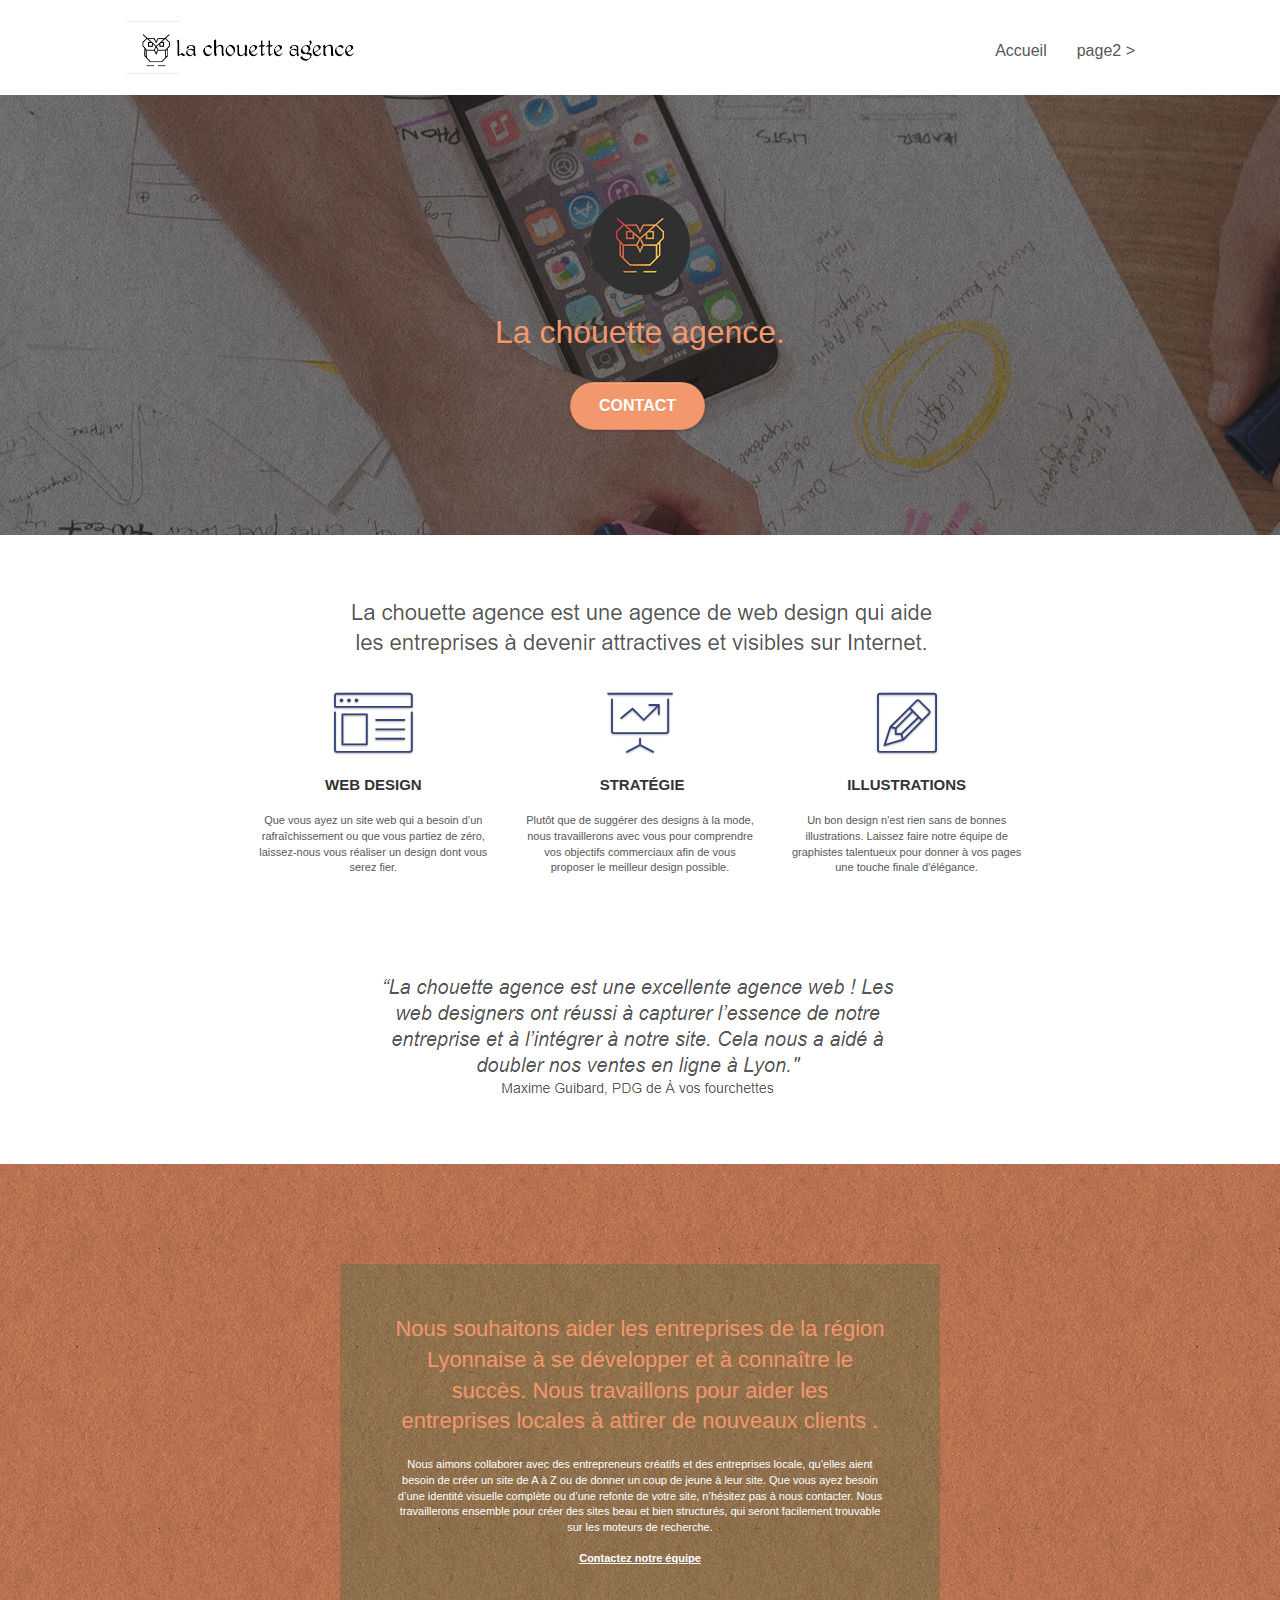
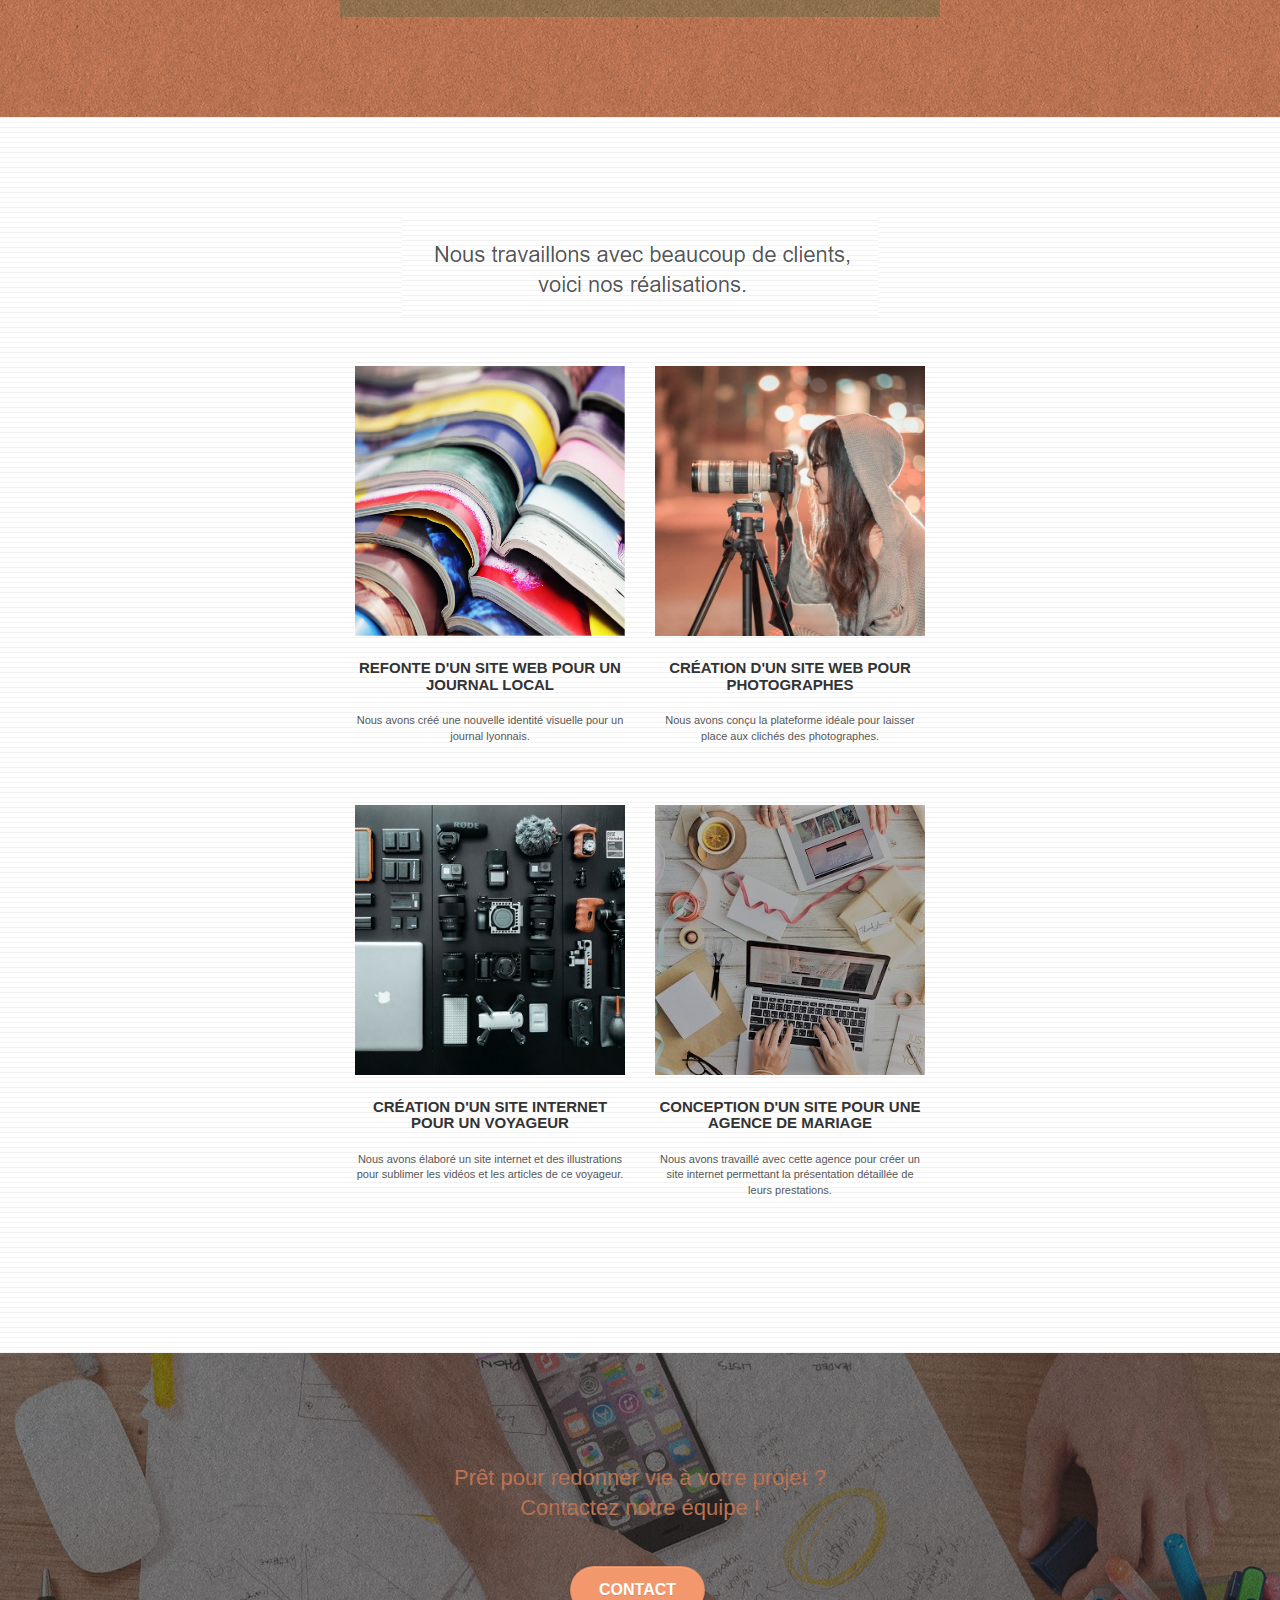
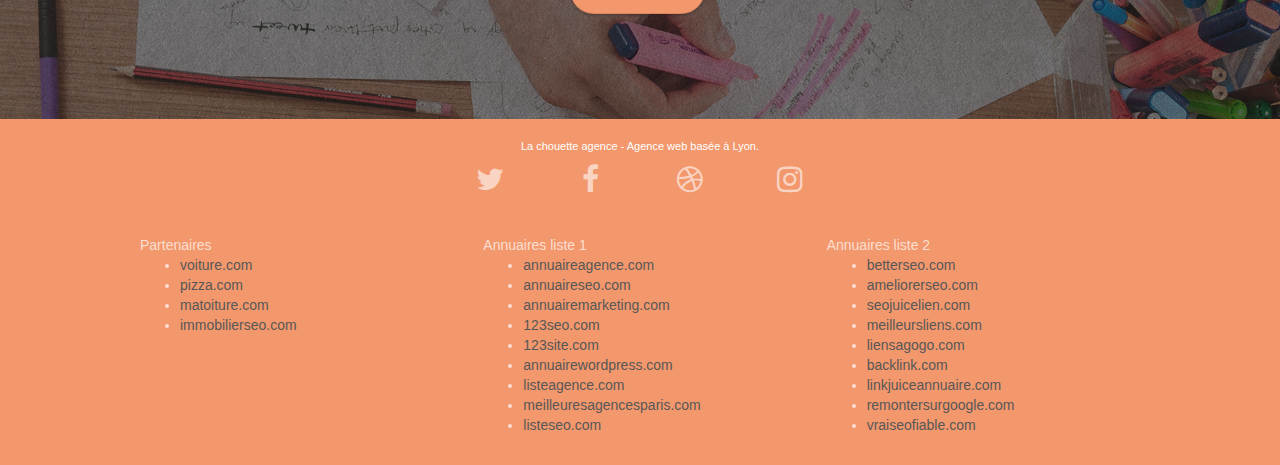
==== index.html @ b16d1fb4 "Add files via upload" ====
<!doctype html>
<html lang="Default">
<head>
    <meta charset="utf-8">
    <meta name="keywords" content="seo, google, site web, site internet, agence design paris, agence design, agence design,agence design,agence design,agence design,agence design,agence design,agence design,agence design">
    <meta name="description" content="">
    <meta name="viewport" content="width=device-width, initial-scale=1.0, viewport-fit=cover">
    <link rel="shortcut icon" type="image/png" href="favicon.jpg">
    
	<link rel="stylesheet" type="text/css" href="./css/bootstrap.css">
	<link rel="stylesheet" type="text/css" href="style.css">
	<link rel="stylesheet" type="text/css" href="./css/font-awesome.css">
	<link rel="stylesheet" type="text/css" href="./css/et-line.css">
	
    
	<script src="./js/jquery-2.1.0.js"></script>
	<script src="./js/bootstrap.js"></script>
	<script src="./js/blocs.js"></script>
	<script src="./js/jquery.touchSwipe.js" defer></script>
	<script src="./js/gmaps.js"></script>

    <title>.</title>

    
<!-- Analytics -->
 
<!-- Analytics END -->
    
</head>
<body>
<!-- Principal conteneur -->
<div class="page-container">
    
<!-- bloc-0 -->
<div class="bloc bgc-white l-bloc " id="bloc-0">
	<div class="container bloc-sm">

		<nav class="navbar row">
			<div class="navbar-header">
				<div class="keywords" style="color:#cccccc;font-size:1px;">Agence web à paris, stratégie web, web design, illustrations, design de site web, site web, web, internet, site internet, site</div>
				<a class="navbar-brand" href="index.html"><img src="img/la-chouette-agence.png" alt="paris web design logo agence web meilleure agence" height="40" /></a>
				<div class="keywords" style="color:#cccccc;font-size:1px;">Agence web à paris, stratégie web, web design, illustrations, design de site web, site web, web, internet, site internet, site</div>
				<button id="nav-toggle" type="button" class="ui-navbar-toggle navbar-toggle" data-toggle="collapse" data-target=".navbar-1">
					<span class="sr-only">Toggle navigation</span><span class="icon-bar"></span><span class="icon-bar"></span><span class="icon-bar"></span>
				</button>
			</div>
			<div class="collapse navbar-collapse navbar-1 special-dropdown-nav">
				<ul class="site-navigation nav navbar-nav">
					<li>
						<a href="index.html">Accueil</a>
					</li>
					<li>
					</li>
					<li>
						<a href="page2.html">page2 &gt;</a>
					</li>
				</ul>
			</div>
		</nav>
	</div>
</div>
<!-- bloc-0 END -->

<!-- bloc-1-presentation -->
<div class="bloc bgc-dark-slate-blue bg-banniere d-bloc bg-t-edge bloc-bg-texture texture-paper b-parallax" id="bloc-1-hero">
	<div class="container bloc-lg">
		<div class="row tight-width-whitespace">
			<div class="col-sm-12">
				<img src="img/logo.png" class="center-block image-resize-mode" width="100" alt="La chouette agence, agence web paris, création logo paris" />
				<h1 class="text-center hero-bloc-text tc-white ">
					La chouette agence.
				</h1>
				<div class="text-center">
					<a href="page2.html" class="btn btn-lg btn-clean btn-rd cta-hero btn-atomic-tangerine" id="cta-hero">Contact</a>
				</div>
			</div>
		</div>
	</div>
</div>
<!-- bloc-1-presentation END -->

<!-- bloc-2-services -->
<div class="bloc bgc-white l-bloc" id="bloc-2-services">
	<div class="container bloc-md">
		<div class="row">
			<div class="col-sm-12 text-center">
				<img alt="agence web, agence web paris, web design paris, stratégie web" src="img/title.png" />
			</div>
		</div>
		<div class="row voffset-lg med-width-whitespace">
			<div class="col-sm-4">
				<div class="text-center">
					<span class="et-icon-browser sm-shadow icon-dark-slate-blue icons icon-lg"></span>
				</div>
				<h3 class="mg-md text-center">
					Web design
				</h3>
				<p class="text-center ">
					Que vous ayez un site web qui a besoin d&rsquo;un rafraîchissement ou que vous partiez de zéro, laissez-nous vous réaliser un design dont vous serez fier.
				</p>
			</div>
			<div class="col-sm-4">
				<div class="text-center">
					<span class="et-icon-presentation sm-shadow icon-dark-slate-blue icons icon-lg"></span>
				</div>
				<h3 class="mg-md text-center">
					&nbsp;Stratégie
				</h3>
				<p class="text-center ">
					Plutôt que de suggérer des designs à la mode, nous travaillerons avec vous pour comprendre vos objectifs commerciaux afin de vous proposer le meilleur design possible.<br>
				</p>
			</div>
			<div class="col-sm-4">
				<div class="text-center">
					<span class="et-icon-edit sm-shadow icon-dark-slate-blue icons icon-lg"></span>
				</div>
				<h3 class="mg-md text-center">
					Illustrations
				</h3>
				<p class="text-center ">
					Un bon design n'est rien sans de bonnes illustrations. Laissez faire notre équipe de graphistes talentueux pour donner à vos pages une touche finale d'élégance.
				</p>
			</div>
		</div>
		<div class="row voffset-lg voffset">
			<div class="col-xs-12 col-md-8 col-md-offset-2 text-center">
				<img alt="agence web, agence web paris, web design paris, stratégie web" src="img/citation.png" />

			</div>
		</div>
	</div>
</div>
<!-- bloc-2-services END -->

<!-- bloc-3-what-i-do -->
<div class="bloc tc-white bgc-atomic-tangerine bg-presentation d-bloc bloc-bg-texture texture-paper b-parallax" id="bloc-3-what-i-do">
	<div class="container bloc-lg">
		<div class="row tight-width-whitespace black-background">
			<div class="col-sm-12">
				<h2 class="mg-md text-center tc-white">
					Nous souhaitons aider les entreprises de la région Lyonnaise à se développer et à connaître le succès. Nous travaillons pour aider les entreprises locales à attirer de nouveaux clients .<br>
				</h2>
				<p class="text-center white">
					Nous aimons collaborer avec des entrepreneurs créatifs et des entreprises locale, qu’elles aient besoin de créer un site de A à Z ou de donner un coup de jeune à leur site. Que vous ayez besoin d’une identité visuelle complète ou d’une refonte de votre site, n’hésitez pas à nous contacter. Nous travaillerons ensemble pour créer des sites beau et bien structurés, qui seront facilement trouvable sur les moteurs de recherche. <br><br><a class="ltc-white bold-link" href="page2.html">Contactez notre équipe</a><br>
				</p>
			</div>
		</div>
	</div>
</div>
<!-- bloc-3-what-i-do END -->

<!-- bloc-4-portfolio -->
<div class="bloc bgc-white bg-lines-h2-bg bg-repeat l-bloc" id="bloc-4-portfolio">
	<div class="container bloc-lg">
		<div class="row">
			<div class="col-sm-12 text-center">
				<img alt="agence web, agence web paris, web design paris, stratégie web" src="img/title2.png" />
			</div>
		</div>
		<div class="row tight-width-whitespace portfolio-row">
			<div class="col-sm-6">
				<a href="#" data-lightbox="img/1.jpg" data-gallery-id="gallery-1" data-caption="Refonte d'un site web pour un journal local" data-frame="snapshot-lb"><img src="img/1.jpg" alt="paris web design logo agence web meilleure agence et refonte site web journal" class="img-responsive portfolio-thumb" /></a>
				<h3 class="mg-md text-center">
					Refonte d'un site web pour un journal local
				</h3>
				<p class="text-center">
					Nous avons créé une nouvelle identité visuelle pour un journal lyonnais.
				</p>
			</div>
			<div class="col-sm-6">
				<a href="#" data-lightbox="img/2.jpg" data-gallery-id="gallery-1" data-caption="Création d'un site web pour photographes" data-frame="snapshot-lb"><img src="img/2.jpg" class="img-responsive portfolio-thumb" alt="paris web design logo agence web meilleure agence, Création d'un site web pour photographes" /></a>
				<h3 class="mg-md text-center">
					Création d'un site web pour photographes
				</h3>
				<p class="text-center">
					Nous avons conçu la plateforme idéale pour laisser place aux clichés des photographes.
				</p>
			</div>
		</div>
		<div class="row tight-width-whitespace portfolio-row">
			<div class="col-sm-6">
				<a href="#" data-lightbox="img/3.bmp" data-gallery-id="gallery-1" data-caption="Création d'un site internet pour un voyageur" data-frame="snapshot-lb"><img src="img/3.bmp" class="img-responsive portfolio-thumb" alt="paris web design logo agence web meilleure agence, Création d'un site web pour voyageur"/></a>
				<h3 class="mg-md text-center">
					Création d'un site internet pour un voyageur
				</h3>
				<p class="text-center">
					Nous avons élaboré un site internet et des illustrations pour sublimer les vidéos et les articles de ce voyageur.
				</p>
			</div>
			<div class="col-sm-6">
				<a href="#" data-lightbox="img/4.bmp" data-gallery-id="gallery-1" data-caption="Conception d'un site pour une agence de mariage" data-frame="snapshot-lb"><img src="img/4.bmp" class="img-responsive portfolio-thumb" alt="paris web design logo agence web meilleure agence, Création d'un site web pour agence de mariage" /></a>
				<h3 class="mg-md text-center">
					Conception d'un site pour une agence de mariage
				</h3>
				<p class="text-center">
					Nous avons travaillé avec cette agence pour créer un site internet permettant la présentation détaillée de leurs prestations.
				</p>
			</div>
		</div>
	</div>
</div>
<!-- bloc-4-portfolio END -->

<!-- bloc-5-cta -->
<div class="bloc bgc-dark-slate-blue bg-banniere d-bloc bloc-bg-texture texture-paper" id="bloc-5-cta">
	<div class="container bloc-lg">
		<div class="row">
			<h2 class="mg-md text-center tc-white">
				Prêt pour redonner vie à votre projet ?<br>Contactez notre équipe !
			</h2>
			<div class="col-sm-12 text-center">
				<a href="page2.html" class="btn btn-atomic-tangerine btn-clean btn-rd btn-lg cta-hero">Contact</a>
			</div>
		</div>
	</div>
</div>
<!-- bloc-5-cta END -->

<!-- Footer - bloc-8 -->
<div class="bloc bgc-atomic-tangerine d-bloc" id="bloc-8">
	<div class="container bloc-sm">
		<div class="row">
			<div class="col-sm-12">
				<p class="text-center white">
					La chouette agence - Agence web basée à Lyon.<br>
				</p>
				<div class="row row-no-gutters social">
					<div class="col-sm-3">
						<div class="text-center">
							<a class="social" href="index.html"><span class="fa fa-twitter icon-md"></span></a>
						</div>
					</div>
					<div class="col-sm-3">
						<div class="text-center">
							<a class="social" href="index.html"><span class="fa fa-facebook icon-md"></span></a>
						</div>
					</div>
					<div class="col-sm-3">
						<div class="text-center">
							<a class="social" href="index.html"><span class="fa fa-dribbble icon-md"></span></a>
						</div>
					</div>
					<div class="col-sm-3">
						<div class="text-center">
							<a class="social" href="index.html"><span class="fa fa-instagram icon-md"></span></a>
						</div>
					</div>
					<div class="keywords" style="color:#F3976C;">Agence web à paris, stratégie web, web design, illustrations, design de site web, site web, web, internet, site internet, site</div>
				</div>
				<div class="row">
					<div class="col-sm-4">
						Partenaires
							<ul>
								<li><a href="voiture.com">voiture.com</a></li>
								<li><a href="pizza.com">pizza.com</a></li>
								<li><a href="matoiture.com">matoiture.com</a></li>
								<li><a href="immobilierseo.com">immobilierseo.com</a></li>
							</ul>		
					</div>
					<div class="col-sm-4">
						Annuaires liste 1
						<ul>
							<li><a href="annuaireagence.com">annuaireagence.com</a></li>
							<li><a href="annuaireseo.com">annuaireseo.com</a></li>
							<li><a href="annuairemarketing.com">annuairemarketing.com</a></li>
							<li><a href="123seoture.com">123seo.com</a></li>
							<li><a href="123site.com">123site.com</a></li>
							<li><a href="annuairewordpress.com">annuairewordpress.com</a></li>
							<li><a href="listeagence.com">listeagence.com</a></li>
							<li><a href="meilleuresagencesparis.com">meilleuresagencesparis.com</a></li>
							<li><a href="listeseo.com">listeseo.com</a></li>
						</ul>
					</div>
					<div class="col-sm-4">
						Annuaires liste 2
						<ul>
							<li><a href="betterseo.com">betterseo.com</a></li>
							<li><a href="ameliorerseo.com">ameliorerseo.com</a></li>
							<li><a href="seojuicelien.com">seojuicelien.com</a></li>
							<li><a href="meilleursliens.com">meilleursliens.com</a></li>
							<li><a href="liensagogo.com">liensagogo.com</a></li>
							<li><a href="backlink.com">backlink.com</a></li>
							<li><a href="linkjuiceannuaire.com">linkjuiceannuaire.com</a></li>
							<li><a href="remontersurgoogle.com">remontersurgoogle.com</a></li>
							<li><a href="vraiseofiable.com">vraiseofiable.com</a></li>
						</ul>
					</div>
				</div>
			</div>
		</div>
	</div>
</div>
<!-- Footer - bloc-8 END -->

</div>
<!-- Principal conteneur END -->
    

</body>
</html>
---- style.css ----
body {
    margin: 0;
    padding: 0;
    background: #FFF;
    overflow-x: hidden;
    -webkit-font-smoothing: antialiased;
    -moz-osx-font-smoothing: grayscale;
}

a,
button {
    transition: all .3s ease-in-out;
    outline: none!important;
}

a:hover {
    text-decoration: none;
    cursor: pointer;
}

#page-loading-blocs-notifaction {
    position: fixed;
    top: 0;
    bottom: 0;
    width: 100%;
    z-index: 100000;
    background: #FFFFFF url("img/pageload-spinner.gif") no-repeat center center;
}

.bloc {
    width: 100%;
    clear: both;
    background: 50% 50% no-repeat;
    padding: 0 50px;
    -webkit-background-size: cover;
    -moz-background-size: cover;
    -o-background-size: cover;
    background-size: cover;
    position: relative;
}

.bloc .container {
    padding-left: 0;
    padding-right: 0;
}

.bloc-lg {
    padding: 100px 50px;
}

.bloc-md {
    padding: 50px;
}

.bloc-sm {
    padding: 20px 50px;
}

.bg-center,
.bg-l-edge,
.bg-r-edge,
.bg-t-edge,
.bg-b-edge,
.bg-tl-edge,
.bg-bl-edge,
.bg-tr-edge,
.bg-br-edge,
.bg-repeat {
    -webkit-background-size: auto!important;
    -moz-background-size: auto!important;
    -o-background-size: auto!important;
    background-size: auto!important;
}

.bg-repeat {
    background: repeat;
}

.bg-t-edge {
    background: top no-repeat;
}

.bloc-bg-texture::before {
    content: "";
    background-size: 2px 2px;
    position: absolute;
    top: 0;
    bottom: 0;
    left: 0;
    right: 0;
}

.texture-paper::before {
    background: url("img/texture-paper.png");
    background-size: 280px 280px;
}

.b-parallax {
    background-attachment: fixed;
}

.d-bloc {
    color: rgba(255, 255, 255, .7);
}

.d-bloc button:hover {
    color: rgba(255, 255, 255, .9);
}

.d-bloc .icon-round,
.d-bloc .icon-square,
.d-bloc .icon-rounded,
.d-bloc .icon-semi-rounded-a,
.d-bloc .icon-semi-rounded-b {
    border-color: rgba(255, 255, 255, .9);
}

.d-bloc .divider-h span {
    border-color: rgba(255, 255, 255, .2);
}

.d-bloc .a-btn,
.d-bloc .navbar a,
.d-bloc .navbar-brand,
.d-bloc a .icon-sm,
.d-bloc a .icon-md,
.d-bloc a .icon-lg,
.d-bloc a .icon-xl,
.d-bloc h1 a,
.d-bloc h2 a,
.d-bloc h3 a,
.d-bloc h4 a,
.d-bloc h5 a,
.d-bloc h6 a,
.d-bloc p a {
    color: rgba(255, 255, 255, .6);
}

.d-bloc .a-btn:hover,
.d-bloc .navbar a:hover,
.d-bloc .navbar-brand:hover,
.d-bloc a:hover .icon-sm,
.d-bloc a:hover .icon-md,
.d-bloc a:hover .icon-lg,
.d-bloc a:hover .icon-xl,
.d-bloc h1 a:hover,
.d-bloc h2 a:hover,
.d-bloc h3 a:hover,
.d-bloc h4 a:hover,
.d-bloc h5 a:hover,
.d-bloc h6 a:hover,
.d-bloc p a:hover {
    color: rgba(255, 255, 255, 1);
}

.d-bloc .navbar-toggle .icon-bar {
    background: rgba(255, 255, 255, 1);
}

.d-bloc .btn-wire,
.d-bloc .btn-wire:hover {
    color: rgba(255, 255, 255, 1);
    border-color: rgba(255, 255, 255, 1);
}

.d-bloc .panel {
    color: rgba(0, 0, 0, .5);
}

.d-bloc .panel button:hover {
    color: rgba(0, 0, 0, .7);
}

.d-bloc .panel icon {
    border-color: rgba(0, 0, 0, .7);
}

.d-bloc .panel .divider-h span {
    border-color: rgba(0, 0, 0, .1);
}

.d-bloc .panel .a-btn {
    color: rgba(0, 0, 0, .6);
}

.d-bloc .panel .a-btn:hover {
    color: rgba(0, 0, 0, 1);
}

.d-bloc .panel .btn-wire,
.d-bloc .panel .btn-wire:hover {
    color: rgba(0, 0, 0, .7);
    border-color: rgba(0, 0, 0, .3);
}

.d-bloc .panel,
.l-bloc {
    color: rgba(0, 0, 0, .5);
}

.d-bloc .panel button:hover,
.l-bloc button:hover {
    color: rgba(0, 0, 0, .7);
}

.l-bloc .icon-round,
.l-bloc .icon-square,
.l-bloc .icon-rounded,
.l-bloc .icon-semi-rounded-a,
.l-bloc .icon-semi-rounded-b {
    border-color: rgba(0, 0, 0, .7);
}

.d-bloc .panel .divider-h span,
.l-bloc .divider-h span {
    border-color: rgba(0, 0, 0, .1);
}

.d-bloc .panel .a-btn,
.l-bloc .a-btn,
.l-bloc .navbar a,
.l-bloc .navbar-brand,
.l-bloc a .icon-sm,
.l-bloc a .icon-md,
.l-bloc a .icon-lg,
.l-bloc a .icon-xl,
.l-bloc h1 a,
.l-bloc h2 a,
.l-bloc h3 a,
.l-bloc h4 a,
.l-bloc h5 a,
.l-bloc h6 a,
.l-bloc p a {
    color: rgba(0, 0, 0, .6);
}

.d-bloc .panel .a-btn:hover,
.l-bloc .a-btn:hover,
.l-bloc .navbar a:hover,
.l-bloc .navbar-brand:hover,
.l-bloc a:hover .icon-sm,
.l-bloc a:hover .icon-md,
.l-bloc a:hover .icon-lg,
.l-bloc a:hover .icon-xl,
.l-bloc h1 a:hover,
.l-bloc h2 a:hover,
.l-bloc h3 a:hover,
.l-bloc h4 a:hover,
.l-bloc h5 a:hover,
.l-bloc h6 a:hover,
.l-bloc p a:hover {
    color: rgba(0, 0, 0, 1);
}

.l-bloc .navbar-toggle .icon-bar {
    color: rgba(0, 0, 0, .6);
}

.d-bloc .panel .btn-wire,
.d-bloc .panel .btn-wire:hover,
.l-bloc .btn-wire,
.l-bloc .btn-wire:hover {
    color: rgba(0, 0, 0, .7);
    border-color: rgba(0, 0, 0, .3);
}

.voffset {
    margin-top: 30px;
}

.voffset-lg {
    margin-top: 80px;
}

.row-no-gutters {
    margin-right: 0;
    margin-left: 0;
}

.row.row-no-gutters > [class^="col-"],
.row.row-no-gutters > [class*=" col-"] {
    padding-right: 0;
    padding-left: 0;
}

#bloc-1-hero h1 {
    font-size: 32px;
}

.navbar {
    margin-bottom: 0;
    z-index: 1;
}

.navbar-brand {
    height: auto;
    padding: 3px 15px;
    font-size: 25px;
    font-weight: normal;
    font-weight: 600;
    line-height: 44px;
}

.navbar-brand img {
    max-height: 200px;
    margin: 0 5px 0 0;
    display: inline;
}

.navbar-brand img[src$=svg] {
    min-width: 100px;
}

.nav-center .navbar-brand img {
    margin: 0;
}

.navbar .nav {
    padding-top: 2px;
    margin-right: -16px;
    float: right;
    z-index: 1;
}

.nav > li {
    float: left;
    margin-top: 4px;
    font-size: 16px;
}

.navbar-nav .open .dropdown-menu > li > a {
    text-align: inherit;
}

.nav > li a:hover,
.nav > li a:focus {
    background: transparent;
}

.navbar-toggle {
    margin: 10px 10px 0 0;
    border: 0px;
}

.navbar-toggle:hover {
    background: transparent!important;
}

.navbar-toggle .icon-bar {
    background-color: rgba(0, 0, 0, .5);
    width: 26px;
}

.nav-invert .navbar .nav {
    float: left;
}

.nav-invert .navbar-header,
.nav-invert .navbar-brand {
    float: right;
    position: relative;
    z-index: 2;
}

@media (min-width: 768px) {
    .site-navigation {
        position: absolute;
        top: 50%;
        right: 20px;
        transform: translate(0, -50%);
        -webkit-transform: translateY(-50%);
    }
    .nav > li .dropdown-menu a,
    .nav > li .dropdown-menu a:hover {
        color: #484848;
    }
    .nav-invert .site-navigation {
        left: 0;
        right: 0;
    }
    .nav-center {
        text-align: center;
    }
    .nav-center .navbar-header {
        width: 100%;
    }
    .nav-center .navbar-header,
    .nav-center .navbar-brand,
    .nav-center .nav > li {
        float: none;
        display: inline-block;
    }
    .nav-center .site-navigation {
        position: relative;
        width: 100%;
        right: 0;
        margin-right: 0px;
        margin-top: 20px;
    }
    .nav-center.mini-nav .navbar-toggle {
        float: none;
        margin: 10px auto 0;
    }
}

.nav > li > .dropdown a {
    background: none!important;
    display: block;
    padding: 14px 15px;
}

nav .caret {
    margin: 0 5px;
}

.dropdown-menu .dropdown-menu {
    top: -8px;
    left: 100%;
}

.dropdown-menu .dropmenu-flow-right {
    top: 100%;
    left: 0;
    margin-left: -1px;
    border-top-left-radius: 0;
    border-top-right-radius: 0;
}

.dropdown-menu .dropdown span {
    border: 4px solid black;
    border-top-color: transparent;
    border-right-color: transparent;
    border-bottom-color: transparent;
    margin: 6px -5px 0 0!important;
    float: right;
}

.mg-md {
    margin-top: 10px;
    margin-bottom: 20px;
}

.mg-lg {
    margin-top: 10px;
    margin-bottom: 40px;
}

.btn {
    margin: 0 5px 5px 0;
}

.btn.pull-right {
    margin: 0 0 5px 5px;
}

.btn-d,
.btn-d:hover,
.btn-d:focus {
    color: #FFF;
    background: rgba(0, 0, 0, .3);
}

button {
    outline: none!important;
}

.btn-rd {
    border-radius: 40px;
}

.btn-clean {
    border: 1px solid rgba(0, 0, 0, .08);
    border-bottom-color: rgba(0, 0, 0, .1);
    text-shadow: 0 1px 0 rgba(0, 0, 1, .1);
    box-shadow: 0 1px 3px rgba(0, 0, 1, .25), inset 0 1px 0 0 rgba(255, 255, 255, .15);
}

.icon-md {
    font-size: 30px!important;
}

.icon-lg {
    font-size: 60px!important;
}

.sm-shadow {
    text-shadow: 0 1px 2px rgba(0, 0, 0, .3);
}

.panel-sq,
.panel-sq .panel-heading,
.panel-sq .panel-footer {
    border-radius: 0;
}

.panel-rd {
    border-radius: 30px;
}

.panel-rd .panel-heading {
    border-radius: 29px 29px 0 0;
}

.panel-rd .panel-footer {
    border-radius: 0 0 29px 29px;
}

.form-control {
    border-color: rgba(0, 0, 0, .1);
    box-shadow: none;
}

.scrollToTop {
    width: 40px;
    height: 40px;
    position: fixed;
    bottom: 20px;
    right: 20px;
    opacity: 0;
    z-index: 500;
    transition: all .3s ease-in-out;
}

.scrollToTop span {
    margin-top: 6px;
}

.showScrollTop {
    font-size: 14px;
    opacity: 1;
}

a[data-lightbox] {
    position: relative;
    display: block;
    text-align: center;
}

a[data-lightbox]:hover::before {
    content: "+";
    font-family: "HelveticaNeue-Light", "Helvetica Neue Light", "Helvetica Neue", Helvetica, Arial;
    font-size: 32px;
    width: 50px;
    height: 50px;
    margin-left: -25px;
    border-radius: 50%;
    background: rgba(0, 0, 0, .6);
    color: #FFF;
    font-weight: 100;
    z-index: 1;
    position: absolute;
    top: 50%;
    transform: translateY(-50%);
    -webkit-transform: translateY(-50%);
}

a[data-lightbox]:hover img {
    opacity: 0.6;
    -webkit-animation-fill-mode: none;
    animation-fill-mode: none;
}

#lightbox-modal {
    display: flex;
    align-items: center;
}

#lightbox-modal .modal-dialog {
    width: 90%;
    max-width: 900px;
    margin: 0 auto 0;
}

#lightbox-modal .modal-dialog img {
    max-height: 90vh;
    margin: 0 auto;
}

.lightbox-caption {
    padding: 20px;
    color: #FFF;
    background: rgba(0, 0, 0, .5);
    position: absolute;
    left: 15px;
    right: 15px;
    bottom: 5px;
}

.close-lightbox {
    color: #FFF;
    font-size: 30px;
    position: absolute;
    top: 20px;
    right: 20px;
    z-index: 20;
    background: rgba(0, 0, 0, .5);
    border: none;
    line-height: 30px;
    padding: 0 9px 5px;
    opacity: 0.3;
}

.close-lightbox:hover,
.next-lightbox:hover,
.prev-lightbox:hover {
    opacity: 1.0;
    color: #FFF;
}

.next-lightbox,
.prev-lightbox {
    font-size: 20px;
    color: rgba(255, 255, 255, .9);
    background: rgba(0, 0, 0, .5);
    transition: all .2s ease-in-out;
    position: absolute;
    top: 45%;
    z-index: 1;
    opacity: 0.4;
}

.next-lightbox {
    padding: 6px 8px 1px 13px;
    right: 25px;
}

.prev-lightbox {
    padding: 6px 13px 1px 10px;
    left: 25px;
}

.snapshot-lb .modal-body {
    padding-bottom: 45px;
}

.snapshot-lb .lightbox-caption {
    padding: 0;
    color: rgba(0, 0, 0, .5);
    background: none;
}

h1,
h2,
h3,
h4,
h5,
h6,
p,
label,
.btn,
a {
    font-family: "helvetica";
    font-weight: 400;
    color: #575757!important;
}

.container {
    max-width: 1000px;
}

.hero-bloc-text {
    font-size: 38px;
}

.hero-bloc-text-sub {
    font-size: 36px;
}

.statement-bloc-text {
    line-height: 26px;
    font-style: italic;
    font-size: 20px;
    text-align: center;
    font-weight: lighter;
    max-width: 520px;
    margin: auto auto auto auto;
}

p {
    font-size: 11px;
}

.tight-width-whitespace {
    max-width: 600px;
    margin: auto auto auto auto;
}

.h1 {
    font-size: 20px;
    font-family: "Open Sans";
}

.cta-hero {
    margin-top: 22px;
    color: #FFFFFF!important;
    text-transform: uppercase;
    padding: 12px 28px 12px 28px;
    font-size: 16px;
    font-weight: 700;
}

.social {
    max-width: 400px;
    margin: auto auto auto auto;
}

h2 {
    font-size: 22px;
    line-height: 1.4em;
}

h3 {
    font-size: 15px;
    text-transform: uppercase;
    font-weight: 700;
    color: #333333!important;
}

.med-width-whitespace {
    max-width: 800px;
    margin: auto auto auto auto;
    box-shadow: 0px 0px 0px #000000;
}

h1 {
    color: #333333!important;
}

h4 {
    color: #333333!important;
}

.icons {
    margin-bottom: 14px;
    margin-top: 24px;
}

.white {
    color: #FFFFFF!important;
}

.portfolio-thumb {
    margin-bottom: 24px;
}

.portfolio-row {
    margin-bottom: 44px;
    margin-top: 50px;
}

.avatar {
    box-shadow: 0px 4px 9px rgba(0, 0, 0, 0.3);
}

.black-background {
    background-color: rgba(165, 147, 99, 0.7);
    padding: 40px 40px 40px 40px;
}

.bold-link {
    font-weight: 900;
    text-decoration: underline!important;
}

.bgc-white {
    background-color: #FFFFFF;
}

.bgc-dark-slate-blue {
    background-color: #364577;
}

.bgc-atomic-tangerine {
    background-color: #F3976C;
}

.tc-white {
    color: #F3976C!important;
}

.btn-atomic-tangerine {
    background: #F3976C;
    color: #FFFFFF!important;
}

.btn-atomic-tangerine:hover {
    background: #c27956!important;
    color: #FFFFFF!important;
}

.ltc-white {
    color: #FFFFFF!important;
}

.ltc-white:hover {
    color: #cccccc!important;
}

.ltc-atomic-tangerine {
    color: #F3976C!important;
}

.ltc-atomic-tangerine:hover {
    color: #c27956!important;
}

.icon-dark-slate-blue {
    color: #364577!important;
    border-color: #364577!important;
}

.bg-dots-bg {
    background-image: url("img/dots-bg.png");
}

.bg-lines-h2-bg {
    background-image: url("img/lines-h2-bg.png");
}

.bg-banniere {
    background-image: url("img/la-chouette-agence-banniere.jpg");
}

.bg-presentation {
    background-image: url("img/image-de-presentation.bmp");
}

@media (max-width: 1024px) {
    .bloc {
        padding-left: 20px;
        padding-right: 20px;
    }
    .bloc.full-width-bloc,
    .bloc-tile-2.full-width-bloc .container,
    .bloc-tile-3.full-width-bloc .container,
    .bloc-tile-4.full-width-bloc .container {
        padding-left: 0;
        padding-right: 0;
    }
}

@media (max-width: 992px) and (min-width: 768px) {
    .navbar .nav {
        max-width: 80%
    }
    .nav-center.navbar .nav {
        max-width: 100%
    }
}

@media only screen and (min-device-width: 768px) and (max-device-width: 1024px) and (orientation: landscape) {
    .b-parallax {
        background-attachment: scroll;
    }
}

@media only screen and (min-device-width: 1024px) and (max-device-width: 1366px) and (-webkit-min-device-pixel-ratio: 1.5) {
    .b-parallax {
        background-attachment: scroll;
    }
}

@media (max-width: 991px) {
    .container {
        width: 100%;
    }
    .b-parallax {
        background-attachment: scroll;
    }
    .page-container,
    #hero-bloc {
        overflow-x: hidden;
        position: relative;
    }
    .bloc {
        padding-left: constant(safe-area-inset-left);
        padding-right: constant(safe-area-inset-right);
    }
    .bloc-group,
    .bloc-group .bloc {
        display: block;
        width: 100%;
    }
    .bloc-fill-screen .fill-bloc-top-edge,
    .bloc-fill-screen .fill-bloc-bottom-edge {
        padding: 0 20px;
        padding-left: constant(safe-area-inset-left);
        padding-right: constant(safe-area-inset-right);
    }
}

@media (max-width: 767px) {
    .page-container {
        overflow-x: hidden;
        position: relative;
    }
    h1,
    h2,
    h3,
    h4,
    h5,
    h6,
    p,
    #disqus_thread {
        padding-left: 10px!important;
        padding-right: 10px!important;
    }
    .b-parallax {
        background-attachment: scroll;
    }
    .navbar .nav {
        padding-top: 0;
        border-top: 1px solid rgba(0, 0, 0, .2);
        float: none!important;
    }
    .navbar.row {
        margin-left: 0;
        margin-right: 0;
    }
    .site-navigation {
        position: inherit;
        transform: none;
        -webkit-transform: none;
        -ms-transform: none;
    }
    .nav > li {
        margin-top: 0;
        border-bottom: 1px solid rgba(0, 0, 0, .1);
        background: rgba(0, 0, 0, .05);
        text-align: left;
        padding-left: 15px;
        width: 100%;
    }
    .nav > li:hover {
        background: rgba(0, 0, 0, .08);
    }
    .dropdown .dropdown a .caret {
        float: none;
        margin: 5px 0 0 10px!important;
        border: 4px solid black;
        border-bottom-color: transparent;
        border-right-color: transparent;
        border-left-color: transparent;
    }
    #hero-bloc .navbar .nav {
        background: rgba(0, 0, 0, .8);
    }
    #hero-bloc .navbar .nav a {
        color: rgba(255, 255, 255, .6);
    }
    .hero {
        padding: 50px 0;
    }
    .hero-nav {
        left: -1px;
        right: -1px;
    }
    .navbar-collapse {
        padding: 0;
        overflow-x: hidden;
        -webkit-box-shadow: none;
        box-shadow: none;
    }
    .navbar-brand img {
        max-height: 40px;
        width: auto;
    }
    .nav-invert .navbar-header {
        float: none;
        width: 100%;
    }
    .nav-invert .navbar-toggle {
        float: left;
        margin-left: 10px;
    }
    .bloc {
        padding-left: 0;
        padding-right: 0;
    }
    .bloc-xxl,
    .bloc-xl,
    .bloc-lg {
        padding: 40px 0;
    }
    .bloc-sm,
    .bloc-md {
        padding-left: 0;
        padding-right: 0;
    }
    .bloc-tile-2 .container,
    .bloc-tile-3 .container,
    .bloc-tile-4 .container,
    .bloc-fill-screen .fill-bloc-top-edge,
    .bloc-fill-screen .fill-bloc-bottom-edge {
        padding-left: 0;
        padding-right: 0;
    }
    .a-block {
        padding: 0 10px;
    }
    .btn-dwn {
        display: none;
    }
    .voffset {
        margin-top: 5px;
    }
    .voffset-md {
        margin-top: 20px;
    }
    .voffset-lg {
        margin-top: 30px;
    }
    form {
        padding: 5px;
    }
    .close-lightbox {
        display: inline-block;
    }
    .blocsapp-device-iphone5 {
        background-size: 216px 425px;
        padding-top: 60px;
        width: 216px;
        height: 425px;
    }
    .blocsapp-device-iphone5 img {
        width: 180px;
        height: 320px;
    }
}

@media (max-width: 400px) {
    .bloc {
        padding-left: 0;
        padding-right: 0;
    }
}

@media (max-width: 767px) {
    .bloc-mob-center-text {
        text-align: center;
    }
}
---- css/et-line.css ----
@font-face {
    font-family: et-line;
    src: url(../fonts/et-line.eot);
    src: url(../fonts/et-line.eot?#iefix) format('embedded-opentype'), url(../fonts/et-line.woff) format('woff'), url(../fonts/et-line.ttf) format('truetype'), url(../fonts/et-line.svg#et-line) format('svg');
    font-weight: 400;
    font-style: normal
}

.et-icon-adjustments,
.et-icon-alarmclock,
.et-icon-anchor,
.et-icon-aperture,
.et-icon-attachment,
.et-icon-bargraph,
.et-icon-basket,
.et-icon-beaker,
.et-icon-bike,
.et-icon-book-open,
.et-icon-briefcase,
.et-icon-browser,
.et-icon-calendar,
.et-icon-camera,
.et-icon-caution,
.et-icon-chat,
.et-icon-circle-compass,
.et-icon-clipboard,
.et-icon-clock,
.et-icon-cloud,
.et-icon-compass,
.et-icon-desktop,
.et-icon-dial,
.et-icon-document,
.et-icon-documents,
.et-icon-download,
.et-icon-dribbble,
.et-icon-edit,
.et-icon-envelope,
.et-icon-expand,
.et-icon-facebook,
.et-icon-flag,
.et-icon-focus,
.et-icon-gears,
.et-icon-genius,
.et-icon-gift,
.et-icon-global,
.et-icon-globe,
.et-icon-googleplus,
.et-icon-grid,
.et-icon-happy,
.et-icon-hazardous,
.et-icon-heart,
.et-icon-hotairballoon,
.et-icon-hourglass,
.et-icon-key,
.et-icon-laptop,
.et-icon-layers,
.et-icon-lifesaver,
.et-icon-lightbulb,
.et-icon-linegraph,
.et-icon-linkedin,
.et-icon-lock,
.et-icon-magnifying-glass,
.et-icon-map,
.et-icon-map-pin,
.et-icon-megaphone,
.et-icon-mic,
.et-icon-mobile,
.et-icon-newspaper,
.et-icon-notebook,
.et-icon-paintbrush,
.et-icon-paperclip,
.et-icon-pencil,
.et-icon-phone,
.et-icon-picture,
.et-icon-pictures,
.et-icon-piechart,
.et-icon-presentation,
.et-icon-pricetags,
.et-icon-printer,
.et-icon-profile-female,
.et-icon-profile-male,
.et-icon-puzzle,
.et-icon-quote,
.et-icon-recycle,
.et-icon-refresh,
.et-icon-ribbon,
.et-icon-rss,
.et-icon-sad,
.et-icon-scissors,
.et-icon-scope,
.et-icon-search,
.et-icon-shield,
.et-icon-speedometer,
.et-icon-strategy,
.et-icon-streetsign,
.et-icon-tablet,
.et-icon-target,
.et-icon-telescope,
.et-icon-toolbox,
.et-icon-tools,
.et-icon-tools-2,
.et-icon-trophy,
.et-icon-tumblr,
.et-icon-twitter,
.et-icon-upload,
.et-icon-video,
.et-icon-wallet,
.et-icon-wine {
    font-family: et-line;
    speak: none;
    font-style: normal;
    font-weight: 400;
    font-variant: normal;
    text-transform: none;
    line-height: 1;
    -webkit-font-smoothing: antialiased;
    -moz-osx-font-smoothing: grayscale;
    display: inline-block
}

.et-icon-mobile:before {
    content: "\e000"
}

.et-icon-laptop:before {
    content: "\e001"
}

.et-icon-desktop:before {
    content: "\e002"
}

.et-icon-tablet:before {
    content: "\e003"
}

.et-icon-phone:before {
    content: "\e004"
}

.et-icon-document:before {
    content: "\e005"
}

.et-icon-documents:before {
    content: "\e006"
}

.et-icon-search:before {
    content: "\e007"
}

.et-icon-clipboard:before {
    content: "\e008"
}

.et-icon-newspaper:before {
    content: "\e009"
}

.et-icon-notebook:before {
    content: "\e00a"
}

.et-icon-book-open:before {
    content: "\e00b"
}

.et-icon-browser:before {
    content: "\e00c"
}

.et-icon-calendar:before {
    content: "\e00d"
}

.et-icon-presentation:before {
    content: "\e00e"
}

.et-icon-picture:before {
    content: "\e00f"
}

.et-icon-pictures:before {
    content: "\e010"
}

.et-icon-video:before {
    content: "\e011"
}

.et-icon-camera:before {
    content: "\e012"
}

.et-icon-printer:before {
    content: "\e013"
}

.et-icon-toolbox:before {
    content: "\e014"
}

.et-icon-briefcase:before {
    content: "\e015"
}

.et-icon-wallet:before {
    content: "\e016"
}

.et-icon-gift:before {
    content: "\e017"
}

.et-icon-bargraph:before {
    content: "\e018"
}

.et-icon-grid:before {
    content: "\e019"
}

.et-icon-expand:before {
    content: "\e01a"
}

.et-icon-focus:before {
    content: "\e01b"
}

.et-icon-edit:before {
    content: "\e01c"
}

.et-icon-adjustments:before {
    content: "\e01d"
}

.et-icon-ribbon:before {
    content: "\e01e"
}

.et-icon-hourglass:before {
    content: "\e01f"
}

.et-icon-lock:before {
    content: "\e020"
}

.et-icon-megaphone:before {
    content: "\e021"
}

.et-icon-shield:before {
    content: "\e022"
}

.et-icon-trophy:before {
    content: "\e023"
}

.et-icon-flag:before {
    content: "\e024"
}

.et-icon-map:before {
    content: "\e025"
}

.et-icon-puzzle:before {
    content: "\e026"
}

.et-icon-basket:before {
    content: "\e027"
}

.et-icon-envelope:before {
    content: "\e028"
}

.et-icon-streetsign:before {
    content: "\e029"
}

.et-icon-telescope:before {
    content: "\e02a"
}

.et-icon-gears:before {
    content: "\e02b"
}

.et-icon-key:before {
    content: "\e02c"
}

.et-icon-paperclip:before {
    content: "\e02d"
}

.et-icon-attachment:before {
    content: "\e02e"
}

.et-icon-pricetags:before {
    content: "\e02f"
}

.et-icon-lightbulb:before {
    content: "\e030"
}

.et-icon-layers:before {
    content: "\e031"
}

.et-icon-pencil:before {
    content: "\e032"
}

.et-icon-tools:before {
    content: "\e033"
}

.et-icon-tools-2:before {
    content: "\e034"
}

.et-icon-scissors:before {
    content: "\e035"
}

.et-icon-paintbrush:before {
    content: "\e036"
}

.et-icon-magnifying-glass:before {
    content: "\e037"
}

.et-icon-circle-compass:before {
    content: "\e038"
}

.et-icon-linegraph:before {
    content: "\e039"
}

.et-icon-mic:before {
    content: "\e03a"
}

.et-icon-strategy:before {
    content: "\e03b"
}

.et-icon-beaker:before {
    content: "\e03c"
}

.et-icon-caution:before {
    content: "\e03d"
}

.et-icon-recycle:before {
    content: "\e03e"
}

.et-icon-anchor:before {
    content: "\e03f"
}

.et-icon-profile-male:before {
    content: "\e040"
}

.et-icon-profile-female:before {
    content: "\e041"
}

.et-icon-bike:before {
    content: "\e042"
}

.et-icon-wine:before {
    content: "\e043"
}

.et-icon-hotairballoon:before {
    content: "\e044"
}

.et-icon-globe:before {
    content: "\e045"
}

.et-icon-genius:before {
    content: "\e046"
}

.et-icon-map-pin:before {
    content: "\e047"
}

.et-icon-dial:before {
    content: "\e048"
}

.et-icon-chat:before {
    content: "\e049"
}

.et-icon-heart:before {
    content: "\e04a"
}

.et-icon-cloud:before {
    content: "\e04b"
}

.et-icon-upload:before {
    content: "\e04c"
}

.et-icon-download:before {
    content: "\e04d"
}

.et-icon-target:before {
    content: "\e04e"
}

.et-icon-hazardous:before {
    content: "\e04f"
}

.et-icon-piechart:before {
    content: "\e050"
}

.et-icon-speedometer:before {
    content: "\e051"
}

.et-icon-global:before {
    content: "\e052"
}

.et-icon-compass:before {
    content: "\e053"
}

.et-icon-lifesaver:before {
    content: "\e054"
}

.et-icon-clock:before {
    content: "\e055"
}

.et-icon-aperture:before {
    content: "\e056"
}

.et-icon-quote:before {
    content: "\e057"
}

.et-icon-scope:before {
    content: "\e058"
}

.et-icon-alarmclock:before {
    content: "\e059"
}

.et-icon-refresh:before {
    content: "\e05a"
}

.et-icon-happy:before {
    content: "\e05b"
}

.et-icon-sad:before {
    content: "\e05c"
}

.et-icon-facebook:before {
    content: "\e05d"
}

.et-icon-twitter:before {
    content: "\e05e"
}

.et-icon-googleplus:before {
    content: "\e05f"
}

.et-icon-rss:before {
    content: "\e060"
}

.et-icon-tumblr:before {
    content: "\e061"
}

.et-icon-linkedin:before {
    content: "\e062"
}

.et-icon-dribbble:before {
    content: "\e063"
}
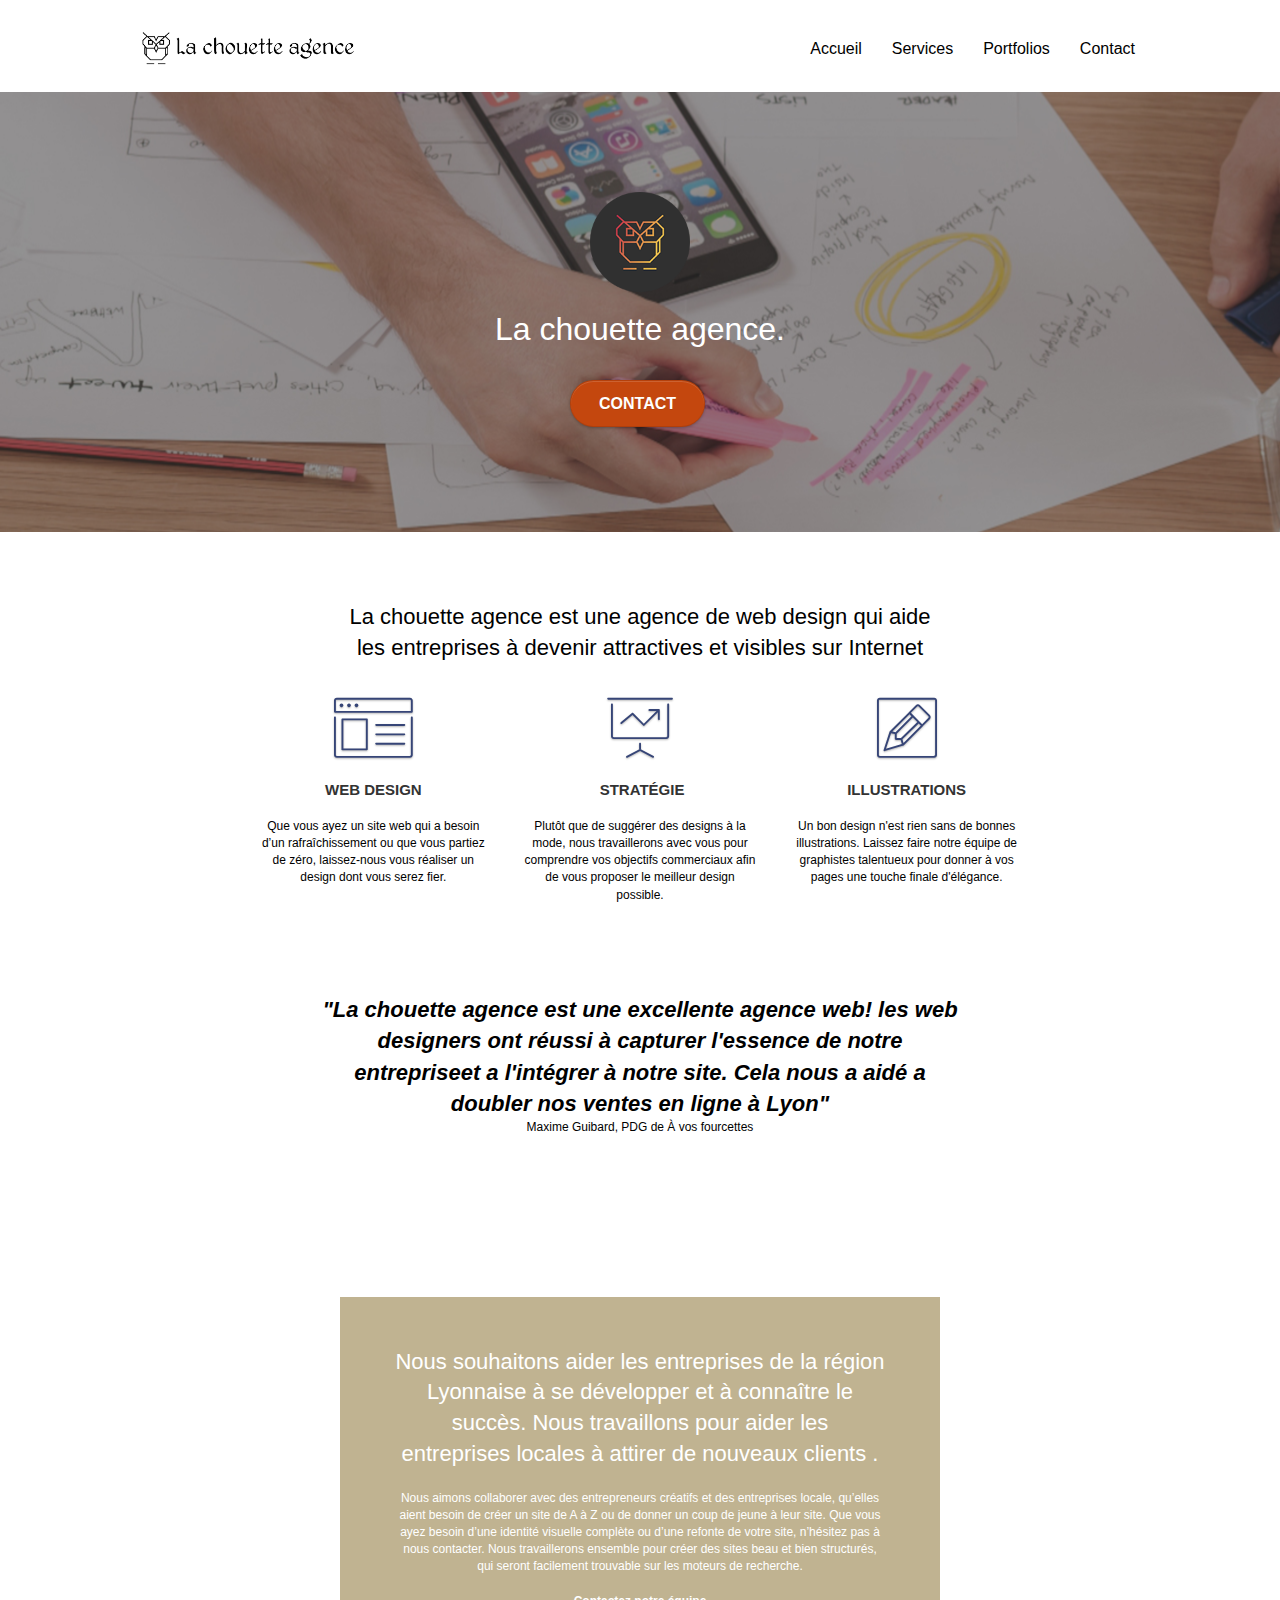
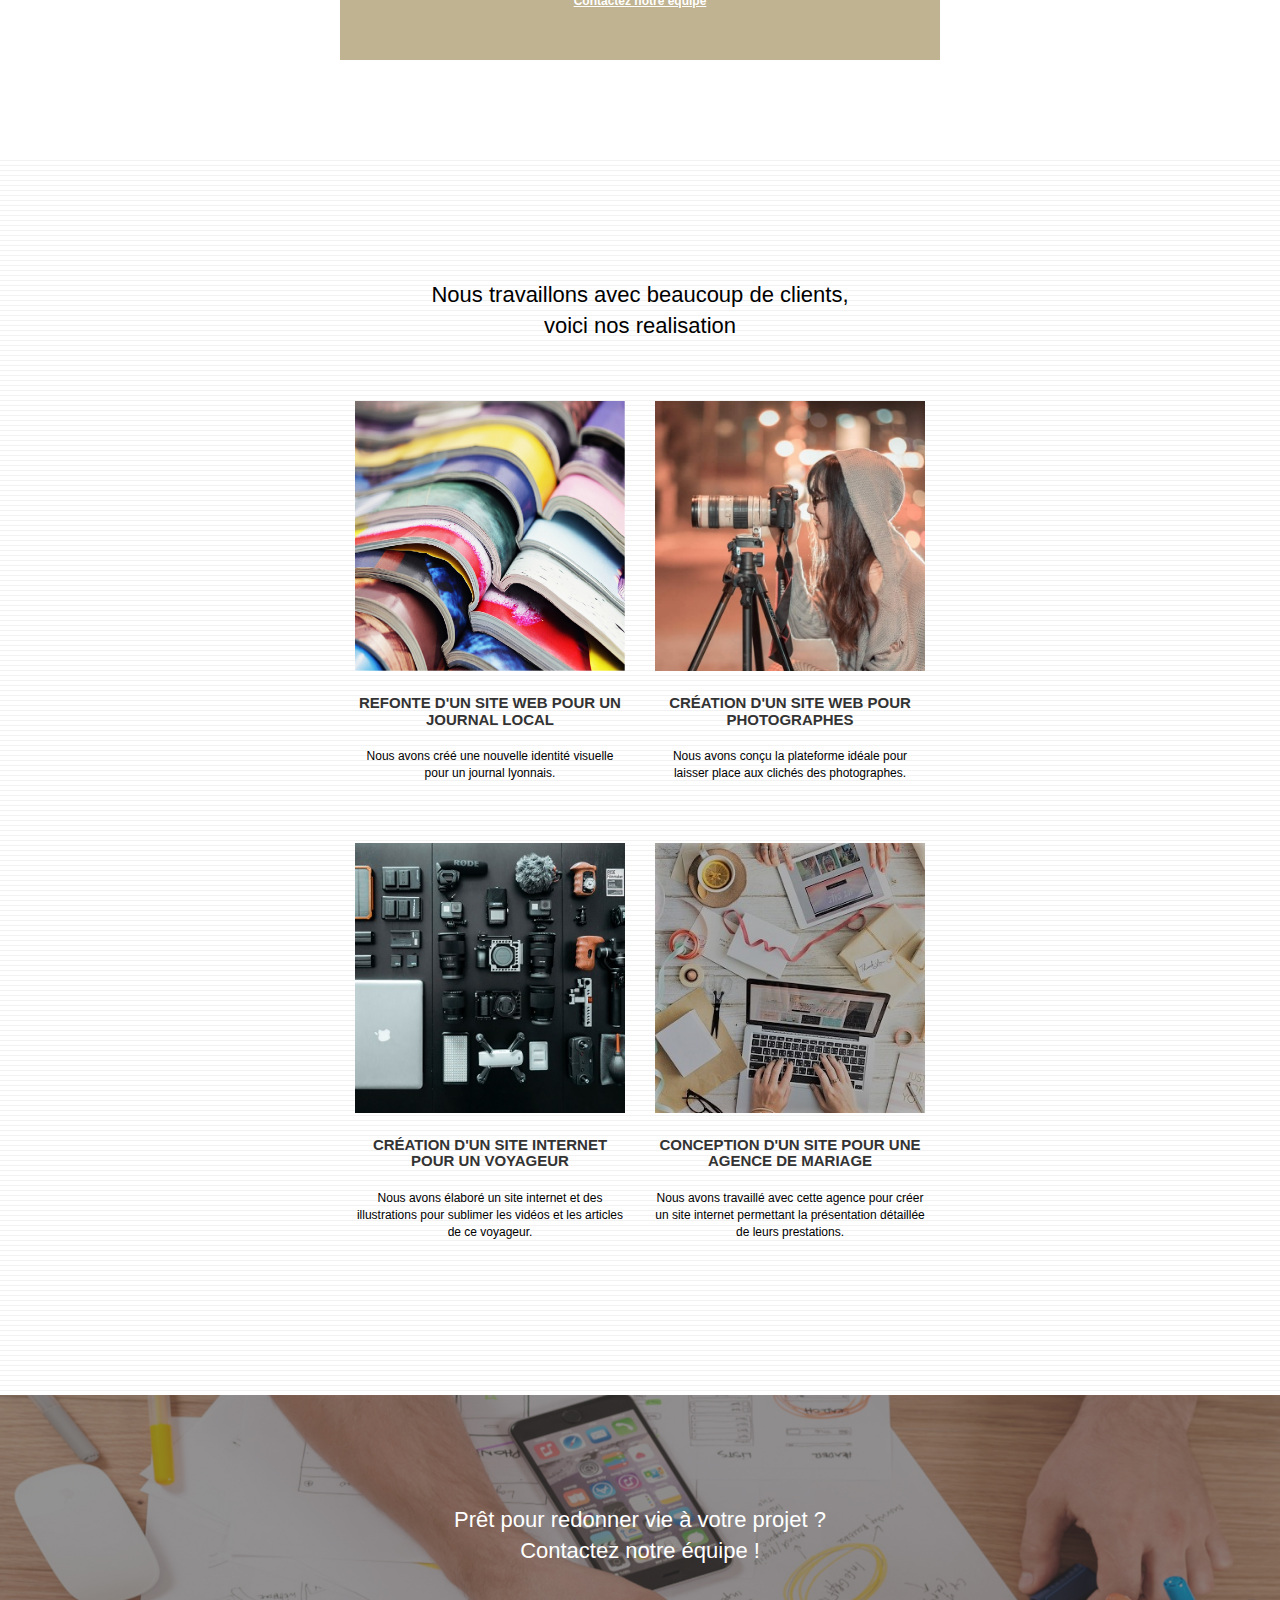
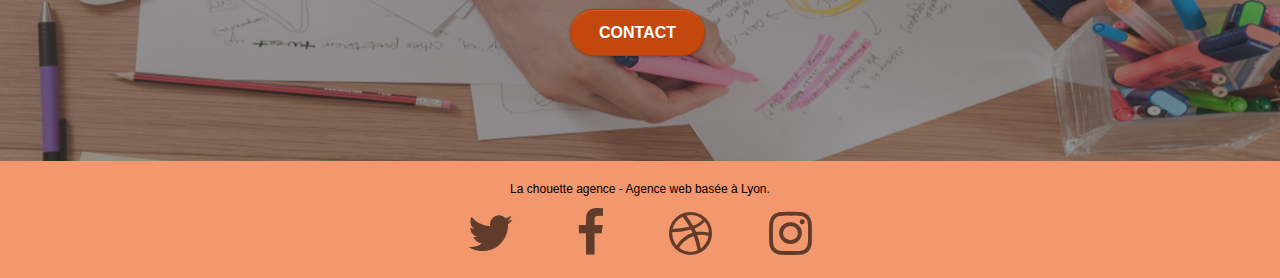
==== commit 031d99fa: "." ====
--- a/index.html
+++ b/index.html
@@ -1,300 +1,267 @@
 <!doctype html>
-<html lang="Default">
+<html lang="Fr">
 <head>
-    <meta charset="utf-8">
-    <meta name="keywords" content="seo, google, site web, site internet, agence design paris, agence design, agence design,agence design,agence design,agence design,agence design,agence design,agence design,agence design">
-    <meta name="description" content="">
-    <meta name="viewport" content="width=device-width, initial-scale=1.0, viewport-fit=cover">
-    <link rel="shortcut icon" type="image/png" href="favicon.jpg">
-    
+	<meta charset="utf-8">
+	<title>La Chouette la meilleure agence web basé à Lyon</title>
+	<meta name="description" content="Conception de sites Internet à Lyon : La Chouette, Agence Web à Lyon, vous accompagne dans votre stratégie digitale et la création de Site Internet sur mesure.">
+	<meta name="viewport" content="width=device-width, initial-scale=1.0, viewport-fit=cover">
+	<link rel="shortcut icon" type="image/png" href="favicon.jpg">
+	<link rel=preload>
 	<link rel="stylesheet" type="text/css" href="./css/bootstrap.css">
-	<link rel="stylesheet" type="text/css" href="style.css">
+	<link rel="stylesheet" type="text/css" href="./style.css">
 	<link rel="stylesheet" type="text/css" href="./css/font-awesome.css">
 	<link rel="stylesheet" type="text/css" href="./css/et-line.css">
 	
-    
-	<script src="./js/jquery-2.1.0.js"></script>
-	<script src="./js/bootstrap.js"></script>
-	<script src="./js/blocs.js"></script>
+	
+	<!-- <script src="./js/jquery-2.1.0.js" defer></script>
+	<script src="./js/bootstrap.js" defer></script>
+	<script src="./js/blocs.js" ></script>
 	<script src="./js/jquery.touchSwipe.js" defer></script>
-	<script src="./js/gmaps.js"></script>
-
-    <title>.</title>
-
-    
-<!-- Analytics -->
- 
-<!-- Analytics END -->
-    
+	<script src="./js/gmaps.js" defer></script> -->
+	
+	
+	
+	
+	<!-- Analytics -->
+	
+	<!-- Analytics END -->
+	
 </head>
 <body>
-<!-- Principal conteneur -->
-<div class="page-container">
-    
-<!-- bloc-0 -->
-<div class="bloc bgc-white l-bloc " id="bloc-0">
-	<div class="container bloc-sm">
-
-		<nav class="navbar row">
-			<div class="navbar-header">
-				<div class="keywords" style="color:#cccccc;font-size:1px;">Agence web à paris, stratégie web, web design, illustrations, design de site web, site web, web, internet, site internet, site</div>
-				<a class="navbar-brand" href="index.html"><img src="img/la-chouette-agence.png" alt="paris web design logo agence web meilleure agence" height="40" /></a>
-				<div class="keywords" style="color:#cccccc;font-size:1px;">Agence web à paris, stratégie web, web design, illustrations, design de site web, site web, web, internet, site internet, site</div>
-				<button id="nav-toggle" type="button" class="ui-navbar-toggle navbar-toggle" data-toggle="collapse" data-target=".navbar-1">
-					<span class="sr-only">Toggle navigation</span><span class="icon-bar"></span><span class="icon-bar"></span><span class="icon-bar"></span>
-				</button>
-			</div>
-			<div class="collapse navbar-collapse navbar-1 special-dropdown-nav">
-				<ul class="site-navigation nav navbar-nav">
-					<li>
-						<a href="index.html">Accueil</a>
-					</li>
-					<li>
-					</li>
-					<li>
-						<a href="page2.html">page2 &gt;</a>
-					</li>
-				</ul>
-			</div>
-		</nav>
-	</div>
-</div>
-<!-- bloc-0 END -->
-
-<!-- bloc-1-presentation -->
-<div class="bloc bgc-dark-slate-blue bg-banniere d-bloc bg-t-edge bloc-bg-texture texture-paper b-parallax" id="bloc-1-hero">
-	<div class="container bloc-lg">
-		<div class="row tight-width-whitespace">
-			<div class="col-sm-12">
-				<img src="img/logo.png" class="center-block image-resize-mode" width="100" alt="La chouette agence, agence web paris, création logo paris" />
-				<h1 class="text-center hero-bloc-text tc-white ">
-					La chouette agence.
-				</h1>
-				<div class="text-center">
-					<a href="page2.html" class="btn btn-lg btn-clean btn-rd cta-hero btn-atomic-tangerine" id="cta-hero">Contact</a>
-				</div>
-			</div>
-		</div>
-	</div>
-</div>
-<!-- bloc-1-presentation END -->
-
-<!-- bloc-2-services -->
-<div class="bloc bgc-white l-bloc" id="bloc-2-services">
-	<div class="container bloc-md">
-		<div class="row">
-			<div class="col-sm-12 text-center">
-				<img alt="agence web, agence web paris, web design paris, stratégie web" src="img/title.png" />
-			</div>
-		</div>
-		<div class="row voffset-lg med-width-whitespace">
-			<div class="col-sm-4">
-				<div class="text-center">
-					<span class="et-icon-browser sm-shadow icon-dark-slate-blue icons icon-lg"></span>
-				</div>
-				<h3 class="mg-md text-center">
-					Web design
-				</h3>
-				<p class="text-center ">
-					Que vous ayez un site web qui a besoin d&rsquo;un rafraîchissement ou que vous partiez de zéro, laissez-nous vous réaliser un design dont vous serez fier.
-				</p>
-			</div>
-			<div class="col-sm-4">
-				<div class="text-center">
-					<span class="et-icon-presentation sm-shadow icon-dark-slate-blue icons icon-lg"></span>
-				</div>
-				<h3 class="mg-md text-center">
-					&nbsp;Stratégie
-				</h3>
-				<p class="text-center ">
-					Plutôt que de suggérer des designs à la mode, nous travaillerons avec vous pour comprendre vos objectifs commerciaux afin de vous proposer le meilleur design possible.<br>
-				</p>
-			</div>
-			<div class="col-sm-4">
-				<div class="text-center">
-					<span class="et-icon-edit sm-shadow icon-dark-slate-blue icons icon-lg"></span>
-				</div>
-				<h3 class="mg-md text-center">
-					Illustrations
-				</h3>
-				<p class="text-center ">
-					Un bon design n'est rien sans de bonnes illustrations. Laissez faire notre équipe de graphistes talentueux pour donner à vos pages une touche finale d'élégance.
-				</p>
-			</div>
-		</div>
-		<div class="row voffset-lg voffset">
-			<div class="col-xs-12 col-md-8 col-md-offset-2 text-center">
-				<img alt="agence web, agence web paris, web design paris, stratégie web" src="img/citation.png" />
-
-			</div>
-		</div>
-	</div>
-</div>
-<!-- bloc-2-services END -->
-
-<!-- bloc-3-what-i-do -->
-<div class="bloc tc-white bgc-atomic-tangerine bg-presentation d-bloc bloc-bg-texture texture-paper b-parallax" id="bloc-3-what-i-do">
-	<div class="container bloc-lg">
-		<div class="row tight-width-whitespace black-background">
-			<div class="col-sm-12">
-				<h2 class="mg-md text-center tc-white">
-					Nous souhaitons aider les entreprises de la région Lyonnaise à se développer et à connaître le succès. Nous travaillons pour aider les entreprises locales à attirer de nouveaux clients .<br>
-				</h2>
-				<p class="text-center white">
-					Nous aimons collaborer avec des entrepreneurs créatifs et des entreprises locale, qu’elles aient besoin de créer un site de A à Z ou de donner un coup de jeune à leur site. Que vous ayez besoin d’une identité visuelle complète ou d’une refonte de votre site, n’hésitez pas à nous contacter. Nous travaillerons ensemble pour créer des sites beau et bien structurés, qui seront facilement trouvable sur les moteurs de recherche. <br><br><a class="ltc-white bold-link" href="page2.html">Contactez notre équipe</a><br>
-				</p>
-			</div>
-		</div>
-	</div>
-</div>
-<!-- bloc-3-what-i-do END -->
-
-<!-- bloc-4-portfolio -->
-<div class="bloc bgc-white bg-lines-h2-bg bg-repeat l-bloc" id="bloc-4-portfolio">
-	<div class="container bloc-lg">
-		<div class="row">
-			<div class="col-sm-12 text-center">
-				<img alt="agence web, agence web paris, web design paris, stratégie web" src="img/title2.png" />
-			</div>
-		</div>
-		<div class="row tight-width-whitespace portfolio-row">
-			<div class="col-sm-6">
-				<a href="#" data-lightbox="img/1.jpg" data-gallery-id="gallery-1" data-caption="Refonte d'un site web pour un journal local" data-frame="snapshot-lb"><img src="img/1.jpg" alt="paris web design logo agence web meilleure agence et refonte site web journal" class="img-responsive portfolio-thumb" /></a>
-				<h3 class="mg-md text-center">
-					Refonte d'un site web pour un journal local
-				</h3>
-				<p class="text-center">
-					Nous avons créé une nouvelle identité visuelle pour un journal lyonnais.
-				</p>
-			</div>
-			<div class="col-sm-6">
-				<a href="#" data-lightbox="img/2.jpg" data-gallery-id="gallery-1" data-caption="Création d'un site web pour photographes" data-frame="snapshot-lb"><img src="img/2.jpg" class="img-responsive portfolio-thumb" alt="paris web design logo agence web meilleure agence, Création d'un site web pour photographes" /></a>
-				<h3 class="mg-md text-center">
-					Création d'un site web pour photographes
-				</h3>
-				<p class="text-center">
-					Nous avons conçu la plateforme idéale pour laisser place aux clichés des photographes.
-				</p>
-			</div>
-		</div>
-		<div class="row tight-width-whitespace portfolio-row">
-			<div class="col-sm-6">
-				<a href="#" data-lightbox="img/3.bmp" data-gallery-id="gallery-1" data-caption="Création d'un site internet pour un voyageur" data-frame="snapshot-lb"><img src="img/3.bmp" class="img-responsive portfolio-thumb" alt="paris web design logo agence web meilleure agence, Création d'un site web pour voyageur"/></a>
-				<h3 class="mg-md text-center">
-					Création d'un site internet pour un voyageur
-				</h3>
-				<p class="text-center">
-					Nous avons élaboré un site internet et des illustrations pour sublimer les vidéos et les articles de ce voyageur.
-				</p>
-			</div>
-			<div class="col-sm-6">
-				<a href="#" data-lightbox="img/4.bmp" data-gallery-id="gallery-1" data-caption="Conception d'un site pour une agence de mariage" data-frame="snapshot-lb"><img src="img/4.bmp" class="img-responsive portfolio-thumb" alt="paris web design logo agence web meilleure agence, Création d'un site web pour agence de mariage" /></a>
-				<h3 class="mg-md text-center">
-					Conception d'un site pour une agence de mariage
-				</h3>
-				<p class="text-center">
-					Nous avons travaillé avec cette agence pour créer un site internet permettant la présentation détaillée de leurs prestations.
-				</p>
-			</div>
-		</div>
-	</div>
-</div>
-<!-- bloc-4-portfolio END -->
-
-<!-- bloc-5-cta -->
-<div class="bloc bgc-dark-slate-blue bg-banniere d-bloc bloc-bg-texture texture-paper" id="bloc-5-cta">
-	<div class="container bloc-lg">
-		<div class="row">
-			<h2 class="mg-md text-center tc-white">
-				Prêt pour redonner vie à votre projet ?<br>Contactez notre équipe !
-			</h2>
-			<div class="col-sm-12 text-center">
-				<a href="page2.html" class="btn btn-atomic-tangerine btn-clean btn-rd btn-lg cta-hero">Contact</a>
-			</div>
-		</div>
-	</div>
-</div>
-<!-- bloc-5-cta END -->
-
-<!-- Footer - bloc-8 -->
-<div class="bloc bgc-atomic-tangerine d-bloc" id="bloc-8">
-	<div class="container bloc-sm">
-		<div class="row">
-			<div class="col-sm-12">
-				<p class="text-center white">
-					La chouette agence - Agence web basée à Lyon.<br>
-				</p>
-				<div class="row row-no-gutters social">
-					<div class="col-sm-3">
-						<div class="text-center">
-							<a class="social" href="index.html"><span class="fa fa-twitter icon-md"></span></a>
-						</div>
-					</div>
-					<div class="col-sm-3">
-						<div class="text-center">
-							<a class="social" href="index.html"><span class="fa fa-facebook icon-md"></span></a>
-						</div>
-					</div>
-					<div class="col-sm-3">
-						<div class="text-center">
-							<a class="social" href="index.html"><span class="fa fa-dribbble icon-md"></span></a>
-						</div>
-					</div>
-					<div class="col-sm-3">
-						<div class="text-center">
-							<a class="social" href="index.html"><span class="fa fa-instagram icon-md"></span></a>
-						</div>
-					</div>
-					<div class="keywords" style="color:#F3976C;">Agence web à paris, stratégie web, web design, illustrations, design de site web, site web, web, internet, site internet, site</div>
-				</div>
+	<!-- Principal conteneur -->
+	
+	
+	<!-- bloc-0 -->
+	<header class="bloc l-bloc " id="bloc-0">
+		<div class="container bloc-sm">
+			
+			<nav class="navbar row">
+				<div class="navbar-header">
+					
+					<a class="navbar-brand" href="index.html"><img src="img/la-chouette-agence.png" alt="Image d'une chouette" title="" height="40" /></a>
+					<button id="nav-toggle" type="button" class="ui-navbar-toggle navbar-toggle" data-toggle="collapse" data-target=".navbar-1">
+						<span class="sr-only">Toggle navigation</span><span class="icon-bar"></span><span class="icon-bar"></span><span class="icon-bar"></span>
+					</button>
+				</div>
+				<div class="collapse navbar-collapse navbar-1 special-dropdown-nav">
+					<ul class="site-navigation nav navbar-nav">
+						<li>
+							<a href="index.html">Accueil</a>
+						</li>
+						<li>
+							<a href="#bloc-2-services">Services</a>
+						</li>
+						<li>
+							<a href="#bloc-4-portfolio">Portfolios</a>
+						</li>
+						<li>
+							<a href="page2.html">Contact</a>
+						</li>
+					</ul>
+				</div>
+			</nav>
+		</div>
+	</header>
+	<!-- bloc-0 END -->
+	<main class="page-container">
+		<!-- bloc-1-presentation -->
+		<div class="bloc  bg-banniere d-bloc bg-t-edge  b-parallax" id="bloc-1-hero">
+			<div class="container bloc-lg">
+				<div class="row tight-width-whitespace">
+					<div class="col-sm-12">
+						<img src="img/logo.png" class="center-block image-resize-mode" width="100" title="Logo" alt="La chouette de l'agence, une chouette" />
+						<h1 class="text-center hero-bloc-text tc-white ">
+							La chouette agence.
+						</h1>
+						<div class="text-center">
+							<a href="page2.html" class="btn btn-lg btn-clean btn-rd cta-hero btn-atomic-tangerine" id="cta-hero">Contact</a>
+						</div>
+					</div>
+				</div>
+			</div>
+		</div>
+		<!-- bloc-1-presentation END -->
+		
+		<!-- bloc-2-services -->
+		<div class="bloc l-bloc" id="bloc-2-services">
+			<div class="container bloc-md">
 				<div class="row">
+					<div class="col-sm-12 text-center">
+						<h2>La chouette agence est une agence de web design qui aide <br> les entreprises à devenir attractives et visibles sur Internet</h2>
+					</div>
+				</div>
+				<div class="row voffset-lg med-width-whitespace">
 					<div class="col-sm-4">
-						Partenaires
-							<ul>
-								<li><a href="voiture.com">voiture.com</a></li>
-								<li><a href="pizza.com">pizza.com</a></li>
-								<li><a href="matoiture.com">matoiture.com</a></li>
-								<li><a href="immobilierseo.com">immobilierseo.com</a></li>
-							</ul>		
+						<div class="text-center">
+							<span class="et-icon-browser sm-shadow icon-dark-slate-blue icons icon-lg"></span>
+						</div>
+						<h3 class="mg-md text-center">
+							Web design
+						</h3>
+						<p class="text-center ">
+							Que vous ayez un site web qui a besoin d&rsquo;un rafraîchissement ou que vous partiez de zéro, laissez-nous vous réaliser un design dont vous serez fier.
+						</p>
 					</div>
 					<div class="col-sm-4">
-						Annuaires liste 1
-						<ul>
-							<li><a href="annuaireagence.com">annuaireagence.com</a></li>
-							<li><a href="annuaireseo.com">annuaireseo.com</a></li>
-							<li><a href="annuairemarketing.com">annuairemarketing.com</a></li>
-							<li><a href="123seoture.com">123seo.com</a></li>
-							<li><a href="123site.com">123site.com</a></li>
-							<li><a href="annuairewordpress.com">annuairewordpress.com</a></li>
-							<li><a href="listeagence.com">listeagence.com</a></li>
-							<li><a href="meilleuresagencesparis.com">meilleuresagencesparis.com</a></li>
-							<li><a href="listeseo.com">listeseo.com</a></li>
-						</ul>
+						<div class="text-center">
+							<span class="et-icon-presentation sm-shadow icon-dark-slate-blue icons icon-lg"></span>
+						</div>
+						<h3 class="mg-md text-center">
+							&nbsp;Stratégie
+						</h3>
+						<p class="text-center ">
+							Plutôt que de suggérer des designs à la mode, nous travaillerons avec vous pour comprendre vos objectifs commerciaux afin de vous proposer le meilleur design possible.<br>
+						</p>
 					</div>
 					<div class="col-sm-4">
-						Annuaires liste 2
-						<ul>
-							<li><a href="betterseo.com">betterseo.com</a></li>
-							<li><a href="ameliorerseo.com">ameliorerseo.com</a></li>
-							<li><a href="seojuicelien.com">seojuicelien.com</a></li>
-							<li><a href="meilleursliens.com">meilleursliens.com</a></li>
-							<li><a href="liensagogo.com">liensagogo.com</a></li>
-							<li><a href="backlink.com">backlink.com</a></li>
-							<li><a href="linkjuiceannuaire.com">linkjuiceannuaire.com</a></li>
-							<li><a href="remontersurgoogle.com">remontersurgoogle.com</a></li>
-							<li><a href="vraiseofiable.com">vraiseofiable.com</a></li>
-						</ul>
-					</div>
-				</div>
-			</div>
-		</div>
-	</div>
-</div>
-<!-- Footer - bloc-8 END -->
-
-</div>
-<!-- Principal conteneur END -->
-    
-
+						<div class="text-center">
+							<span class="et-icon-edit sm-shadow icon-dark-slate-blue icons icon-lg"></span>
+						</div>
+						<h3 class="mg-md text-center">
+							Illustrations
+						</h3>
+						<p class="text-center ">
+							Un bon design n'est rien sans de bonnes illustrations. Laissez faire notre équipe de graphistes talentueux pour donner à vos pages une touche finale d'élégance.
+						</p>
+					</div>
+				</div>
+				<div class="row voffset-lg voffset">
+					<div class="col-xs-12 col-md-8 col-md-offset-2 text-center">
+						<p ><cite class="citation">"La chouette agence est une excellente agence web! les web designers ont réussi à capturer l'essence de notre entrepriseet a l'intégrer à notre site. Cela nous a aidé a doubler nos ventes en ligne à Lyon"</cite> <br>Maxime Guibard, PDG de À vos fourcettes </p>
+						
+						
+					</div>
+				</div>
+			</div>
+		</div>
+		<!-- bloc-2-services END -->
+		
+		<!-- bloc-3-what-i-do -->
+		<div class="bloc tc-white bg-presentation d-bloc bloc-bg-texture b-parallax" id="bloc-3-what-i-do">
+			<div class="container bloc-lg">
+				<div class="row tight-width-whitespace black-background">
+					<div class="col-sm-12">
+						<h2 class="mg-md text-center tc-white">
+							Nous souhaitons aider les entreprises de la région Lyonnaise à se développer et à connaître le succès. Nous travaillons pour aider les entreprises locales à attirer de nouveaux clients .<br>
+						</h2>
+						<p class="text-center white">
+							Nous aimons collaborer avec des entrepreneurs créatifs et des entreprises locale, qu’elles aient besoin de créer un site de A à Z ou de donner un coup de jeune à leur site. Que vous ayez besoin d’une identité visuelle complète ou d’une refonte de votre site, n’hésitez pas à nous contacter. Nous travaillerons ensemble pour créer des sites beau et bien structurés, qui seront facilement trouvable sur les moteurs de recherche. <br><br><a class="ltc-white bold-link" href="page2.html">Contactez notre équipe</a><br>
+						</p>
+					</div>
+				</div>
+			</div>
+		</div>
+		<!-- bloc-3-what-i-do END -->
+		
+		<!-- bloc-4-portfolio -->
+		<section class="bloc bgc-white bg-lines-h2-bg bg-repeat l-bloc" id="bloc-4-portfolio">
+			<div class="container bloc-lg">
+				<div class="row">
+					<div class="col-sm-12 text-center">
+						<h2>Nous travaillons avec beaucoup de clients, <br> voici nos realisation</h2>
+					</div>
+				</div>
+				<div class="row tight-width-whitespace portfolio-row">
+					<div class="col-sm-6">
+						<a href="#" data-lightbox="img/1.jpg" data-gallery-id="gallery-1" data-caption="Refonte d'un site web pour un journal local" data-frame="snapshot-lb"><img src="img/1.jpg" alt="Livres empillés" title="Refonte journal local" class="img-responsive portfolio-thumb" /></a>
+						<h3 class="mg-md text-center">
+							Refonte d'un site web pour un journal local
+						</h3>
+						<p class="text-center">
+							Nous avons créé une nouvelle identité visuelle pour un journal lyonnais.
+						</p>
+					</div>
+					<div class="col-sm-6">
+						<a href="#" data-lightbox="img/2.jpg" data-gallery-id="gallery-1" data-caption="Création d'un site web pour photographes" data-frame="snapshot-lb"><img src="img/2.jpg" class="img-responsive portfolio-thumb"  alt="Femme qui regarde dans son appareil photo" title="Creation site web pour photographe" /></a>
+						<h3 class="mg-md text-center">
+							Création d'un site web pour photographes
+						</h3>
+						<p class="text-center">
+							Nous avons conçu la plateforme idéale pour laisser place aux clichés des photographes.
+						</p>
+					</div>
+				</div>
+				<div class="row tight-width-whitespace portfolio-row">
+					<div class="col-sm-6">
+						<a href="#" data-lightbox="img/3.bmp" data-gallery-id="gallery-1" data-caption="Création d'un site internet pour un voyageur" data-frame="snapshot-lb"><img src="img/3.bmp" class="img-responsive portfolio-thumb"  alt="Objectifs appareil photo" title="Creation site pour voyageur"/></a>
+						<h3 class="mg-md text-center">
+							Création d'un site internet pour un voyageur
+						</h3>
+						<p class="text-center">
+							Nous avons élaboré un site internet et des illustrations pour sublimer les vidéos et les articles de ce voyageur.
+						</p>
+					</div>
+					<div class="col-sm-6">
+						<a href="#" data-lightbox="img/4.bmp" data-gallery-id="gallery-1" data-caption="Conception d'un site pour une agence de mariage" data-frame="snapshot-lb"><img src="img/4.bmp" class="img-responsive portfolio-thumb"  alt="Preparation de mariage" title="Personnes qui preparent leur mariage" /></a>
+						<h3 class="mg-md text-center">
+							Conception d'un site pour une agence de mariage
+						</h3>
+						<p class="text-center">
+							Nous avons travaillé avec cette agence pour créer un site internet permettant la présentation détaillée de leurs prestations.
+						</p>
+					</div>
+				</div>
+			</div>
+		</section>
+		<!-- bloc-4-portfolio END -->
+		
+		<!-- bloc-5-cta -->
+		<section class="bloc bg-banniere d-bloc" id="bloc-5-cta">
+			<div class="container bloc-lg">
+				<div class="row">
+					<h2 class="mg-md text-center tc-white">
+						Prêt pour redonner vie à votre projet ?<br>Contactez notre équipe !
+					</h2>
+					<div class="col-sm-12 text-center">
+						<a href="page2.html" class="btn btn-atomic-tangerine btn-clean btn-rd btn-lg cta-hero">Contact</a>
+					</div>
+				</div>
+			</div>
+		</section>
+	</main>
+	<!-- bloc-5-cta END -->
+	
+	<!-- Footer - bloc-8 -->
+	<footer class="bloc bgc-atomic-tangerine d-bloc" id="bloc-8">
+		<div class="container bloc-sm">
+			<div class="row">
+				<div class="col-sm-12">
+					<p class="text-center black">
+						La chouette agence - Agence web basée à Lyon.<br>
+					</p>
+					<div class="row row-no-gutters social">
+						<div class="col-sm-3">
+							<div class="text-center">
+								<a class="social" id="twitter" href="twitter.fr"><span class="fa fa-twitter icon-md"></span></a>
+							</div>
+						</div>
+						<div class="col-sm-3">
+							<div class="text-center">
+								<a class="social" id="facebook" href="facebook.fr"><span class="fa fa-facebook icon-md"></span></a>
+							</div>
+						</div>
+						<div class="col-sm-3">
+							<div class="text-center">
+								<a class="social"  href="index.html"><span class="fa fa-dribbble icon-md"></span></a>
+							</div>
+						</div>
+						<div class="col-sm-3">
+							<div class="text-center">
+								<a class="social" id="instagram" href="Instagram.fr"><span class="fa fa-instagram icon-md"></span></a>
+							</div>
+						</div>
+						
+						
+					</div>
+				</div>
+			</div>
+		</div>
+	</footer>
+	<!-- Footer - bloc-8 END -->
+	
+	
+	<!-- Principal conteneur END -->
+	
+	
 </body>
 </html>
--- a/style.css
+++ b/style.css
@@ -16,15 +16,6 @@
 a:hover {
     text-decoration: none;
     cursor: pointer;
-}
-
-#page-loading-blocs-notifaction {
-    position: fixed;
-    top: 0;
-    bottom: 0;
-    width: 100%;
-    z-index: 100000;
-    background: #FFFFFF url("img/pageload-spinner.gif") no-repeat center center;
 }
 
 .bloc {
@@ -56,15 +47,7 @@
     padding: 20px 50px;
 }
 
-.bg-center,
-.bg-l-edge,
-.bg-r-edge,
 .bg-t-edge,
-.bg-b-edge,
-.bg-tl-edge,
-.bg-bl-edge,
-.bg-tr-edge,
-.bg-br-edge,
 .bg-repeat {
     -webkit-background-size: auto!important;
     -moz-background-size: auto!important;
@@ -103,165 +86,36 @@
     color: rgba(255, 255, 255, .7);
 }
 
-.d-bloc button:hover {
-    color: rgba(255, 255, 255, .9);
-}
-
-.d-bloc .icon-round,
-.d-bloc .icon-square,
-.d-bloc .icon-rounded,
-.d-bloc .icon-semi-rounded-a,
-.d-bloc .icon-semi-rounded-b {
-    border-color: rgba(255, 255, 255, .9);
-}
-
-.d-bloc .divider-h span {
-    border-color: rgba(255, 255, 255, .2);
-}
-
-.d-bloc .a-btn,
-.d-bloc .navbar a,
-.d-bloc .navbar-brand,
-.d-bloc a .icon-sm,
 .d-bloc a .icon-md,
-.d-bloc a .icon-lg,
-.d-bloc a .icon-xl,
-.d-bloc h1 a,
-.d-bloc h2 a,
-.d-bloc h3 a,
-.d-bloc h4 a,
-.d-bloc h5 a,
-.d-bloc h6 a,
 .d-bloc p a {
     color: rgba(255, 255, 255, .6);
 }
 
-.d-bloc .a-btn:hover,
-.d-bloc .navbar a:hover,
-.d-bloc .navbar-brand:hover,
-.d-bloc a:hover .icon-sm,
 .d-bloc a:hover .icon-md,
-.d-bloc a:hover .icon-lg,
-.d-bloc a:hover .icon-xl,
-.d-bloc h1 a:hover,
-.d-bloc h2 a:hover,
-.d-bloc h3 a:hover,
-.d-bloc h4 a:hover,
-.d-bloc h5 a:hover,
-.d-bloc h6 a:hover,
 .d-bloc p a:hover {
     color: rgba(255, 255, 255, 1);
 }
 
-.d-bloc .navbar-toggle .icon-bar {
-    background: rgba(255, 255, 255, 1);
-}
-
-.d-bloc .btn-wire,
-.d-bloc .btn-wire:hover {
-    color: rgba(255, 255, 255, 1);
-    border-color: rgba(255, 255, 255, 1);
-}
-
-.d-bloc .panel {
-    color: rgba(0, 0, 0, .5);
-}
-
-.d-bloc .panel button:hover {
-    color: rgba(0, 0, 0, .7);
-}
-
-.d-bloc .panel icon {
-    border-color: rgba(0, 0, 0, .7);
-}
-
-.d-bloc .panel .divider-h span {
-    border-color: rgba(0, 0, 0, .1);
-}
-
-.d-bloc .panel .a-btn {
-    color: rgba(0, 0, 0, .6);
-}
-
-.d-bloc .panel .a-btn:hover {
-    color: rgba(0, 0, 0, 1);
-}
-
-.d-bloc .panel .btn-wire,
-.d-bloc .panel .btn-wire:hover {
-    color: rgba(0, 0, 0, .7);
-    border-color: rgba(0, 0, 0, .3);
-}
-
-.d-bloc .panel,
 .l-bloc {
     color: rgba(0, 0, 0, .5);
 }
 
-.d-bloc .panel button:hover,
 .l-bloc button:hover {
     color: rgba(0, 0, 0, .7);
 }
 
-.l-bloc .icon-round,
-.l-bloc .icon-square,
-.l-bloc .icon-rounded,
-.l-bloc .icon-semi-rounded-a,
-.l-bloc .icon-semi-rounded-b {
-    border-color: rgba(0, 0, 0, .7);
-}
-
-.d-bloc .panel .divider-h span,
-.l-bloc .divider-h span {
-    border-color: rgba(0, 0, 0, .1);
-}
-
-.d-bloc .panel .a-btn,
-.l-bloc .a-btn,
 .l-bloc .navbar a,
-.l-bloc .navbar-brand,
-.l-bloc a .icon-sm,
-.l-bloc a .icon-md,
-.l-bloc a .icon-lg,
-.l-bloc a .icon-xl,
-.l-bloc h1 a,
-.l-bloc h2 a,
-.l-bloc h3 a,
-.l-bloc h4 a,
-.l-bloc h5 a,
-.l-bloc h6 a,
-.l-bloc p a {
+.l-bloc .navbar-brand {
     color: rgba(0, 0, 0, .6);
 }
 
-.d-bloc .panel .a-btn:hover,
-.l-bloc .a-btn:hover,
 .l-bloc .navbar a:hover,
-.l-bloc .navbar-brand:hover,
-.l-bloc a:hover .icon-sm,
-.l-bloc a:hover .icon-md,
-.l-bloc a:hover .icon-lg,
-.l-bloc a:hover .icon-xl,
-.l-bloc h1 a:hover,
-.l-bloc h2 a:hover,
-.l-bloc h3 a:hover,
-.l-bloc h4 a:hover,
-.l-bloc h5 a:hover,
-.l-bloc h6 a:hover,
-.l-bloc p a:hover {
+.l-bloc .navbar-brand:hover {
     color: rgba(0, 0, 0, 1);
 }
 
 .l-bloc .navbar-toggle .icon-bar {
     color: rgba(0, 0, 0, .6);
-}
-
-.d-bloc .panel .btn-wire,
-.d-bloc .panel .btn-wire:hover,
-.l-bloc .btn-wire,
-.l-bloc .btn-wire:hover {
-    color: rgba(0, 0, 0, .7);
-    border-color: rgba(0, 0, 0, .3);
 }
 
 .voffset {
@@ -277,8 +131,7 @@
     margin-left: 0;
 }
 
-.row.row-no-gutters > [class^="col-"],
-.row.row-no-gutters > [class*=" col-"] {
+.row.row-no-gutters > [class^="col-"] {
     padding-right: 0;
     padding-left: 0;
 }
@@ -307,14 +160,6 @@
     display: inline;
 }
 
-.navbar-brand img[src$=svg] {
-    min-width: 100px;
-}
-
-.nav-center .navbar-brand img {
-    margin: 0;
-}
-
 .navbar .nav {
     padding-top: 2px;
     margin-right: -16px;
@@ -328,10 +173,6 @@
     font-size: 16px;
 }
 
-.navbar-nav .open .dropdown-menu > li > a {
-    text-align: inherit;
-}
-
 .nav > li a:hover,
 .nav > li a:focus {
     background: transparent;
@@ -349,17 +190,6 @@
 .navbar-toggle .icon-bar {
     background-color: rgba(0, 0, 0, .5);
     width: 26px;
-}
-
-.nav-invert .navbar .nav {
-    float: left;
-}
-
-.nav-invert .navbar-header,
-.nav-invert .navbar-brand {
-    float: right;
-    position: relative;
-    z-index: 2;
 }
 
 @media (min-width: 768px) {
@@ -370,69 +200,6 @@
         transform: translate(0, -50%);
         -webkit-transform: translateY(-50%);
     }
-    .nav > li .dropdown-menu a,
-    .nav > li .dropdown-menu a:hover {
-        color: #484848;
-    }
-    .nav-invert .site-navigation {
-        left: 0;
-        right: 0;
-    }
-    .nav-center {
-        text-align: center;
-    }
-    .nav-center .navbar-header {
-        width: 100%;
-    }
-    .nav-center .navbar-header,
-    .nav-center .navbar-brand,
-    .nav-center .nav > li {
-        float: none;
-        display: inline-block;
-    }
-    .nav-center .site-navigation {
-        position: relative;
-        width: 100%;
-        right: 0;
-        margin-right: 0px;
-        margin-top: 20px;
-    }
-    .nav-center.mini-nav .navbar-toggle {
-        float: none;
-        margin: 10px auto 0;
-    }
-}
-
-.nav > li > .dropdown a {
-    background: none!important;
-    display: block;
-    padding: 14px 15px;
-}
-
-nav .caret {
-    margin: 0 5px;
-}
-
-.dropdown-menu .dropdown-menu {
-    top: -8px;
-    left: 100%;
-}
-
-.dropdown-menu .dropmenu-flow-right {
-    top: 100%;
-    left: 0;
-    margin-left: -1px;
-    border-top-left-radius: 0;
-    border-top-right-radius: 0;
-}
-
-.dropdown-menu .dropdown span {
-    border: 4px solid black;
-    border-top-color: transparent;
-    border-right-color: transparent;
-    border-bottom-color: transparent;
-    margin: 6px -5px 0 0!important;
-    float: right;
 }
 
 .mg-md {
@@ -447,10 +214,6 @@
 
 .btn {
     margin: 0 5px 5px 0;
-}
-
-.btn.pull-right {
-    margin: 0 0 5px 5px;
 }
 
 .btn-d,
@@ -476,7 +239,7 @@
 }
 
 .icon-md {
-    font-size: 30px!important;
+    font-size: 50px!important;
 }
 
 .icon-lg {
@@ -485,24 +248,6 @@
 
 .sm-shadow {
     text-shadow: 0 1px 2px rgba(0, 0, 0, .3);
-}
-
-.panel-sq,
-.panel-sq .panel-heading,
-.panel-sq .panel-footer {
-    border-radius: 0;
-}
-
-.panel-rd {
-    border-radius: 30px;
-}
-
-.panel-rd .panel-heading {
-    border-radius: 29px 29px 0 0;
-}
-
-.panel-rd .panel-footer {
-    border-radius: 0 0 29px 29px;
 }
 
 .form-control {
@@ -523,11 +268,6 @@
 
 .scrollToTop span {
     margin-top: 6px;
-}
-
-.showScrollTop {
-    font-size: 14px;
-    opacity: 1;
 }
 
 a[data-lightbox] {
@@ -560,98 +300,16 @@
     animation-fill-mode: none;
 }
 
-#lightbox-modal {
-    display: flex;
-    align-items: center;
-}
-
-#lightbox-modal .modal-dialog {
-    width: 90%;
-    max-width: 900px;
-    margin: 0 auto 0;
-}
-
-#lightbox-modal .modal-dialog img {
-    max-height: 90vh;
-    margin: 0 auto;
-}
-
-.lightbox-caption {
-    padding: 20px;
-    color: #FFF;
-    background: rgba(0, 0, 0, .5);
-    position: absolute;
-    left: 15px;
-    right: 15px;
-    bottom: 5px;
-}
-
-.close-lightbox {
-    color: #FFF;
-    font-size: 30px;
-    position: absolute;
-    top: 20px;
-    right: 20px;
-    z-index: 20;
-    background: rgba(0, 0, 0, .5);
-    border: none;
-    line-height: 30px;
-    padding: 0 9px 5px;
-    opacity: 0.3;
-}
-
-.close-lightbox:hover,
-.next-lightbox:hover,
-.prev-lightbox:hover {
-    opacity: 1.0;
-    color: #FFF;
-}
-
-.next-lightbox,
-.prev-lightbox {
-    font-size: 20px;
-    color: rgba(255, 255, 255, .9);
-    background: rgba(0, 0, 0, .5);
-    transition: all .2s ease-in-out;
-    position: absolute;
-    top: 45%;
-    z-index: 1;
-    opacity: 0.4;
-}
-
-.next-lightbox {
-    padding: 6px 8px 1px 13px;
-    right: 25px;
-}
-
-.prev-lightbox {
-    padding: 6px 13px 1px 10px;
-    left: 25px;
-}
-
-.snapshot-lb .modal-body {
-    padding-bottom: 45px;
-}
-
-.snapshot-lb .lightbox-caption {
-    padding: 0;
-    color: rgba(0, 0, 0, .5);
-    background: none;
-}
-
 h1,
 h2,
 h3,
-h4,
-h5,
-h6,
 p,
 label,
 .btn,
 a {
     font-family: "helvetica";
     font-weight: 400;
-    color: #575757!important;
+    color: #000000!important;
 }
 
 .container {
@@ -661,33 +319,17 @@
 .hero-bloc-text {
     font-size: 38px;
 }
-
-.hero-bloc-text-sub {
-    font-size: 36px;
-}
-
-.statement-bloc-text {
-    line-height: 26px;
-    font-style: italic;
-    font-size: 20px;
-    text-align: center;
-    font-weight: lighter;
-    max-width: 520px;
-    margin: auto auto auto auto;
-}
-
+.citation{
+    font-weight: bold;
+    font-size: 22px;
+}
 p {
-    font-size: 11px;
+    font-size: 12px;
 }
 
 .tight-width-whitespace {
     max-width: 600px;
     margin: auto auto auto auto;
-}
-
-.h1 {
-    font-size: 20px;
-    font-family: "Open Sans";
 }
 
 .cta-hero {
@@ -702,6 +344,7 @@
 .social {
     max-width: 400px;
     margin: auto auto auto auto;
+    filter: brightness(0);
 }
 
 h2 {
@@ -726,10 +369,6 @@
     color: #333333!important;
 }
 
-h4 {
-    color: #333333!important;
-}
-
 .icons {
     margin-bottom: 14px;
     margin-top: 24px;
@@ -739,6 +378,7 @@
     color: #FFFFFF!important;
 }
 
+
 .portfolio-thumb {
     margin-bottom: 24px;
 }
@@ -748,10 +388,6 @@
     margin-top: 50px;
 }
 
-.avatar {
-    box-shadow: 0px 4px 9px rgba(0, 0, 0, 0.3);
-}
-
 .black-background {
     background-color: rgba(165, 147, 99, 0.7);
     padding: 40px 40px 40px 40px;
@@ -762,24 +398,16 @@
     text-decoration: underline!important;
 }
 
-.bgc-white {
-    background-color: #FFFFFF;
-}
-
-.bgc-dark-slate-blue {
-    background-color: #364577;
-}
-
 .bgc-atomic-tangerine {
     background-color: #F3976C;
 }
 
 .tc-white {
-    color: #F3976C!important;
+    color: #FFFFFF!important;
 }
 
 .btn-atomic-tangerine {
-    background: #F3976C;
+    background: #C4470E;
     color: #FFFFFF!important;
 }
 
@@ -796,14 +424,6 @@
     color: #cccccc!important;
 }
 
-.ltc-atomic-tangerine {
-    color: #F3976C!important;
-}
-
-.ltc-atomic-tangerine:hover {
-    color: #c27956!important;
-}
-
 .icon-dark-slate-blue {
     color: #364577!important;
     border-color: #364577!important;
@@ -818,11 +438,12 @@
 }
 
 .bg-banniere {
-    background-image: url("img/la-chouette-agence-banniere.jpg");
-}
+    background-image: url("./img/la-chouette-agence-banniere.png");
+}
+
 
 .bg-presentation {
-    background-image: url("img/image-de-presentation.bmp");
+    background-image: url("img/image-de-presentation.png");
 }
 
 @media (max-width: 1024px) {
@@ -830,22 +451,12 @@
         padding-left: 20px;
         padding-right: 20px;
     }
-    .bloc.full-width-bloc,
-    .bloc-tile-2.full-width-bloc .container,
-    .bloc-tile-3.full-width-bloc .container,
-    .bloc-tile-4.full-width-bloc .container {
-        padding-left: 0;
-        padding-right: 0;
-    }
 }
 
 @media (max-width: 992px) and (min-width: 768px) {
     .navbar .nav {
         max-width: 80%
     }
-    .nav-center.navbar .nav {
-        max-width: 100%
-    }
 }
 
 @media only screen and (min-device-width: 768px) and (max-device-width: 1024px) and (orientation: landscape) {
@@ -867,23 +478,11 @@
     .b-parallax {
         background-attachment: scroll;
     }
-    .page-container,
-    #hero-bloc {
+    .page-container {
         overflow-x: hidden;
         position: relative;
     }
     .bloc {
-        padding-left: constant(safe-area-inset-left);
-        padding-right: constant(safe-area-inset-right);
-    }
-    .bloc-group,
-    .bloc-group .bloc {
-        display: block;
-        width: 100%;
-    }
-    .bloc-fill-screen .fill-bloc-top-edge,
-    .bloc-fill-screen .fill-bloc-bottom-edge {
-        padding: 0 20px;
         padding-left: constant(safe-area-inset-left);
         padding-right: constant(safe-area-inset-right);
     }
@@ -897,11 +496,7 @@
     h1,
     h2,
     h3,
-    h4,
-    h5,
-    h6,
-    p,
-    #disqus_thread {
+    p {
         padding-left: 10px!important;
         padding-right: 10px!important;
     }
@@ -934,27 +529,6 @@
     .nav > li:hover {
         background: rgba(0, 0, 0, .08);
     }
-    .dropdown .dropdown a .caret {
-        float: none;
-        margin: 5px 0 0 10px!important;
-        border: 4px solid black;
-        border-bottom-color: transparent;
-        border-right-color: transparent;
-        border-left-color: transparent;
-    }
-    #hero-bloc .navbar .nav {
-        background: rgba(0, 0, 0, .8);
-    }
-    #hero-bloc .navbar .nav a {
-        color: rgba(255, 255, 255, .6);
-    }
-    .hero {
-        padding: 50px 0;
-    }
-    .hero-nav {
-        left: -1px;
-        right: -1px;
-    }
     .navbar-collapse {
         padding: 0;
         overflow-x: hidden;
@@ -965,20 +539,10 @@
         max-height: 40px;
         width: auto;
     }
-    .nav-invert .navbar-header {
-        float: none;
-        width: 100%;
-    }
-    .nav-invert .navbar-toggle {
-        float: left;
-        margin-left: 10px;
-    }
     .bloc {
         padding-left: 0;
         padding-right: 0;
     }
-    .bloc-xxl,
-    .bloc-xl,
     .bloc-lg {
         padding: 40px 0;
     }
@@ -987,44 +551,14 @@
         padding-left: 0;
         padding-right: 0;
     }
-    .bloc-tile-2 .container,
-    .bloc-tile-3 .container,
-    .bloc-tile-4 .container,
-    .bloc-fill-screen .fill-bloc-top-edge,
-    .bloc-fill-screen .fill-bloc-bottom-edge {
-        padding-left: 0;
-        padding-right: 0;
-    }
-    .a-block {
-        padding: 0 10px;
-    }
-    .btn-dwn {
-        display: none;
-    }
     .voffset {
         margin-top: 5px;
     }
-    .voffset-md {
-        margin-top: 20px;
-    }
     .voffset-lg {
         margin-top: 30px;
     }
     form {
         padding: 5px;
-    }
-    .close-lightbox {
-        display: inline-block;
-    }
-    .blocsapp-device-iphone5 {
-        background-size: 216px 425px;
-        padding-top: 60px;
-        width: 216px;
-        height: 425px;
-    }
-    .blocsapp-device-iphone5 img {
-        width: 180px;
-        height: 320px;
     }
 }
 
@@ -1033,10 +567,4 @@
         padding-left: 0;
         padding-right: 0;
     }
-}
-
-@media (max-width: 767px) {
-    .bloc-mob-center-text {
-        text-align: center;
-    }
 }--- a/css/et-line.css
+++ b/css/et-line.css
@@ -6,106 +6,9 @@
     font-style: normal
 }
 
-.et-icon-adjustments,
-.et-icon-alarmclock,
-.et-icon-anchor,
-.et-icon-aperture,
-.et-icon-attachment,
-.et-icon-bargraph,
-.et-icon-basket,
-.et-icon-beaker,
-.et-icon-bike,
-.et-icon-book-open,
-.et-icon-briefcase,
 .et-icon-browser,
-.et-icon-calendar,
-.et-icon-camera,
-.et-icon-caution,
-.et-icon-chat,
-.et-icon-circle-compass,
-.et-icon-clipboard,
-.et-icon-clock,
-.et-icon-cloud,
-.et-icon-compass,
-.et-icon-desktop,
-.et-icon-dial,
-.et-icon-document,
-.et-icon-documents,
-.et-icon-download,
-.et-icon-dribbble,
 .et-icon-edit,
-.et-icon-envelope,
-.et-icon-expand,
-.et-icon-facebook,
-.et-icon-flag,
-.et-icon-focus,
-.et-icon-gears,
-.et-icon-genius,
-.et-icon-gift,
-.et-icon-global,
-.et-icon-globe,
-.et-icon-googleplus,
-.et-icon-grid,
-.et-icon-happy,
-.et-icon-hazardous,
-.et-icon-heart,
-.et-icon-hotairballoon,
-.et-icon-hourglass,
-.et-icon-key,
-.et-icon-laptop,
-.et-icon-layers,
-.et-icon-lifesaver,
-.et-icon-lightbulb,
-.et-icon-linegraph,
-.et-icon-linkedin,
-.et-icon-lock,
-.et-icon-magnifying-glass,
-.et-icon-map,
-.et-icon-map-pin,
-.et-icon-megaphone,
-.et-icon-mic,
-.et-icon-mobile,
-.et-icon-newspaper,
-.et-icon-notebook,
-.et-icon-paintbrush,
-.et-icon-paperclip,
-.et-icon-pencil,
-.et-icon-phone,
-.et-icon-picture,
-.et-icon-pictures,
-.et-icon-piechart,
-.et-icon-presentation,
-.et-icon-pricetags,
-.et-icon-printer,
-.et-icon-profile-female,
-.et-icon-profile-male,
-.et-icon-puzzle,
-.et-icon-quote,
-.et-icon-recycle,
-.et-icon-refresh,
-.et-icon-ribbon,
-.et-icon-rss,
-.et-icon-sad,
-.et-icon-scissors,
-.et-icon-scope,
-.et-icon-search,
-.et-icon-shield,
-.et-icon-speedometer,
-.et-icon-strategy,
-.et-icon-streetsign,
-.et-icon-tablet,
-.et-icon-target,
-.et-icon-telescope,
-.et-icon-toolbox,
-.et-icon-tools,
-.et-icon-tools-2,
-.et-icon-trophy,
-.et-icon-tumblr,
-.et-icon-twitter,
-.et-icon-upload,
-.et-icon-video,
-.et-icon-wallet,
-.et-icon-wine {
+.et-icon-presentation {
     font-family: et-line;
     speak: none;
     font-style: normal;
@@ -118,402 +21,14 @@
     display: inline-block
 }
 
-.et-icon-mobile:before {
-    content: "\e000"
-}
-
-.et-icon-laptop:before {
-    content: "\e001"
-}
-
-.et-icon-desktop:before {
-    content: "\e002"
-}
-
-.et-icon-tablet:before {
-    content: "\e003"
-}
-
-.et-icon-phone:before {
-    content: "\e004"
-}
-
-.et-icon-document:before {
-    content: "\e005"
-}
-
-.et-icon-documents:before {
-    content: "\e006"
-}
-
-.et-icon-search:before {
-    content: "\e007"
-}
-
-.et-icon-clipboard:before {
-    content: "\e008"
-}
-
-.et-icon-newspaper:before {
-    content: "\e009"
-}
-
-.et-icon-notebook:before {
-    content: "\e00a"
-}
-
-.et-icon-book-open:before {
-    content: "\e00b"
-}
-
 .et-icon-browser:before {
     content: "\e00c"
-}
-
-.et-icon-calendar:before {
-    content: "\e00d"
 }
 
 .et-icon-presentation:before {
     content: "\e00e"
 }
 
-.et-icon-picture:before {
-    content: "\e00f"
-}
-
-.et-icon-pictures:before {
-    content: "\e010"
-}
-
-.et-icon-video:before {
-    content: "\e011"
-}
-
-.et-icon-camera:before {
-    content: "\e012"
-}
-
-.et-icon-printer:before {
-    content: "\e013"
-}
-
-.et-icon-toolbox:before {
-    content: "\e014"
-}
-
-.et-icon-briefcase:before {
-    content: "\e015"
-}
-
-.et-icon-wallet:before {
-    content: "\e016"
-}
-
-.et-icon-gift:before {
-    content: "\e017"
-}
-
-.et-icon-bargraph:before {
-    content: "\e018"
-}
-
-.et-icon-grid:before {
-    content: "\e019"
-}
-
-.et-icon-expand:before {
-    content: "\e01a"
-}
-
-.et-icon-focus:before {
-    content: "\e01b"
-}
-
 .et-icon-edit:before {
     content: "\e01c"
-}
-
-.et-icon-adjustments:before {
-    content: "\e01d"
-}
-
-.et-icon-ribbon:before {
-    content: "\e01e"
-}
-
-.et-icon-hourglass:before {
-    content: "\e01f"
-}
-
-.et-icon-lock:before {
-    content: "\e020"
-}
-
-.et-icon-megaphone:before {
-    content: "\e021"
-}
-
-.et-icon-shield:before {
-    content: "\e022"
-}
-
-.et-icon-trophy:before {
-    content: "\e023"
-}
-
-.et-icon-flag:before {
-    content: "\e024"
-}
-
-.et-icon-map:before {
-    content: "\e025"
-}
-
-.et-icon-puzzle:before {
-    content: "\e026"
-}
-
-.et-icon-basket:before {
-    content: "\e027"
-}
-
-.et-icon-envelope:before {
-    content: "\e028"
-}
-
-.et-icon-streetsign:before {
-    content: "\e029"
-}
-
-.et-icon-telescope:before {
-    content: "\e02a"
-}
-
-.et-icon-gears:before {
-    content: "\e02b"
-}
-
-.et-icon-key:before {
-    content: "\e02c"
-}
-
-.et-icon-paperclip:before {
-    content: "\e02d"
-}
-
-.et-icon-attachment:before {
-    content: "\e02e"
-}
-
-.et-icon-pricetags:before {
-    content: "\e02f"
-}
-
-.et-icon-lightbulb:before {
-    content: "\e030"
-}
-
-.et-icon-layers:before {
-    content: "\e031"
-}
-
-.et-icon-pencil:before {
-    content: "\e032"
-}
-
-.et-icon-tools:before {
-    content: "\e033"
-}
-
-.et-icon-tools-2:before {
-    content: "\e034"
-}
-
-.et-icon-scissors:before {
-    content: "\e035"
-}
-
-.et-icon-paintbrush:before {
-    content: "\e036"
-}
-
-.et-icon-magnifying-glass:before {
-    content: "\e037"
-}
-
-.et-icon-circle-compass:before {
-    content: "\e038"
-}
-
-.et-icon-linegraph:before {
-    content: "\e039"
-}
-
-.et-icon-mic:before {
-    content: "\e03a"
-}
-
-.et-icon-strategy:before {
-    content: "\e03b"
-}
-
-.et-icon-beaker:before {
-    content: "\e03c"
-}
-
-.et-icon-caution:before {
-    content: "\e03d"
-}
-
-.et-icon-recycle:before {
-    content: "\e03e"
-}
-
-.et-icon-anchor:before {
-    content: "\e03f"
-}
-
-.et-icon-profile-male:before {
-    content: "\e040"
-}
-
-.et-icon-profile-female:before {
-    content: "\e041"
-}
-
-.et-icon-bike:before {
-    content: "\e042"
-}
-
-.et-icon-wine:before {
-    content: "\e043"
-}
-
-.et-icon-hotairballoon:before {
-    content: "\e044"
-}
-
-.et-icon-globe:before {
-    content: "\e045"
-}
-
-.et-icon-genius:before {
-    content: "\e046"
-}
-
-.et-icon-map-pin:before {
-    content: "\e047"
-}
-
-.et-icon-dial:before {
-    content: "\e048"
-}
-
-.et-icon-chat:before {
-    content: "\e049"
-}
-
-.et-icon-heart:before {
-    content: "\e04a"
-}
-
-.et-icon-cloud:before {
-    content: "\e04b"
-}
-
-.et-icon-upload:before {
-    content: "\e04c"
-}
-
-.et-icon-download:before {
-    content: "\e04d"
-}
-
-.et-icon-target:before {
-    content: "\e04e"
-}
-
-.et-icon-hazardous:before {
-    content: "\e04f"
-}
-
-.et-icon-piechart:before {
-    content: "\e050"
-}
-
-.et-icon-speedometer:before {
-    content: "\e051"
-}
-
-.et-icon-global:before {
-    content: "\e052"
-}
-
-.et-icon-compass:before {
-    content: "\e053"
-}
-
-.et-icon-lifesaver:before {
-    content: "\e054"
-}
-
-.et-icon-clock:before {
-    content: "\e055"
-}
-
-.et-icon-aperture:before {
-    content: "\e056"
-}
-
-.et-icon-quote:before {
-    content: "\e057"
-}
-
-.et-icon-scope:before {
-    content: "\e058"
-}
-
-.et-icon-alarmclock:before {
-    content: "\e059"
-}
-
-.et-icon-refresh:before {
-    content: "\e05a"
-}
-
-.et-icon-happy:before {
-    content: "\e05b"
-}
-
-.et-icon-sad:before {
-    content: "\e05c"
-}
-
-.et-icon-facebook:before {
-    content: "\e05d"
-}
-
-.et-icon-twitter:before {
-    content: "\e05e"
-}
-
-.et-icon-googleplus:before {
-    content: "\e05f"
-}
-
-.et-icon-rss:before {
-    content: "\e060"
-}
-
-.et-icon-tumblr:before {
-    content: "\e061"
-}
-
-.et-icon-linkedin:before {
-    content: "\e062"
-}
-
-.et-icon-dribbble:before {
-    content: "\e063"
 }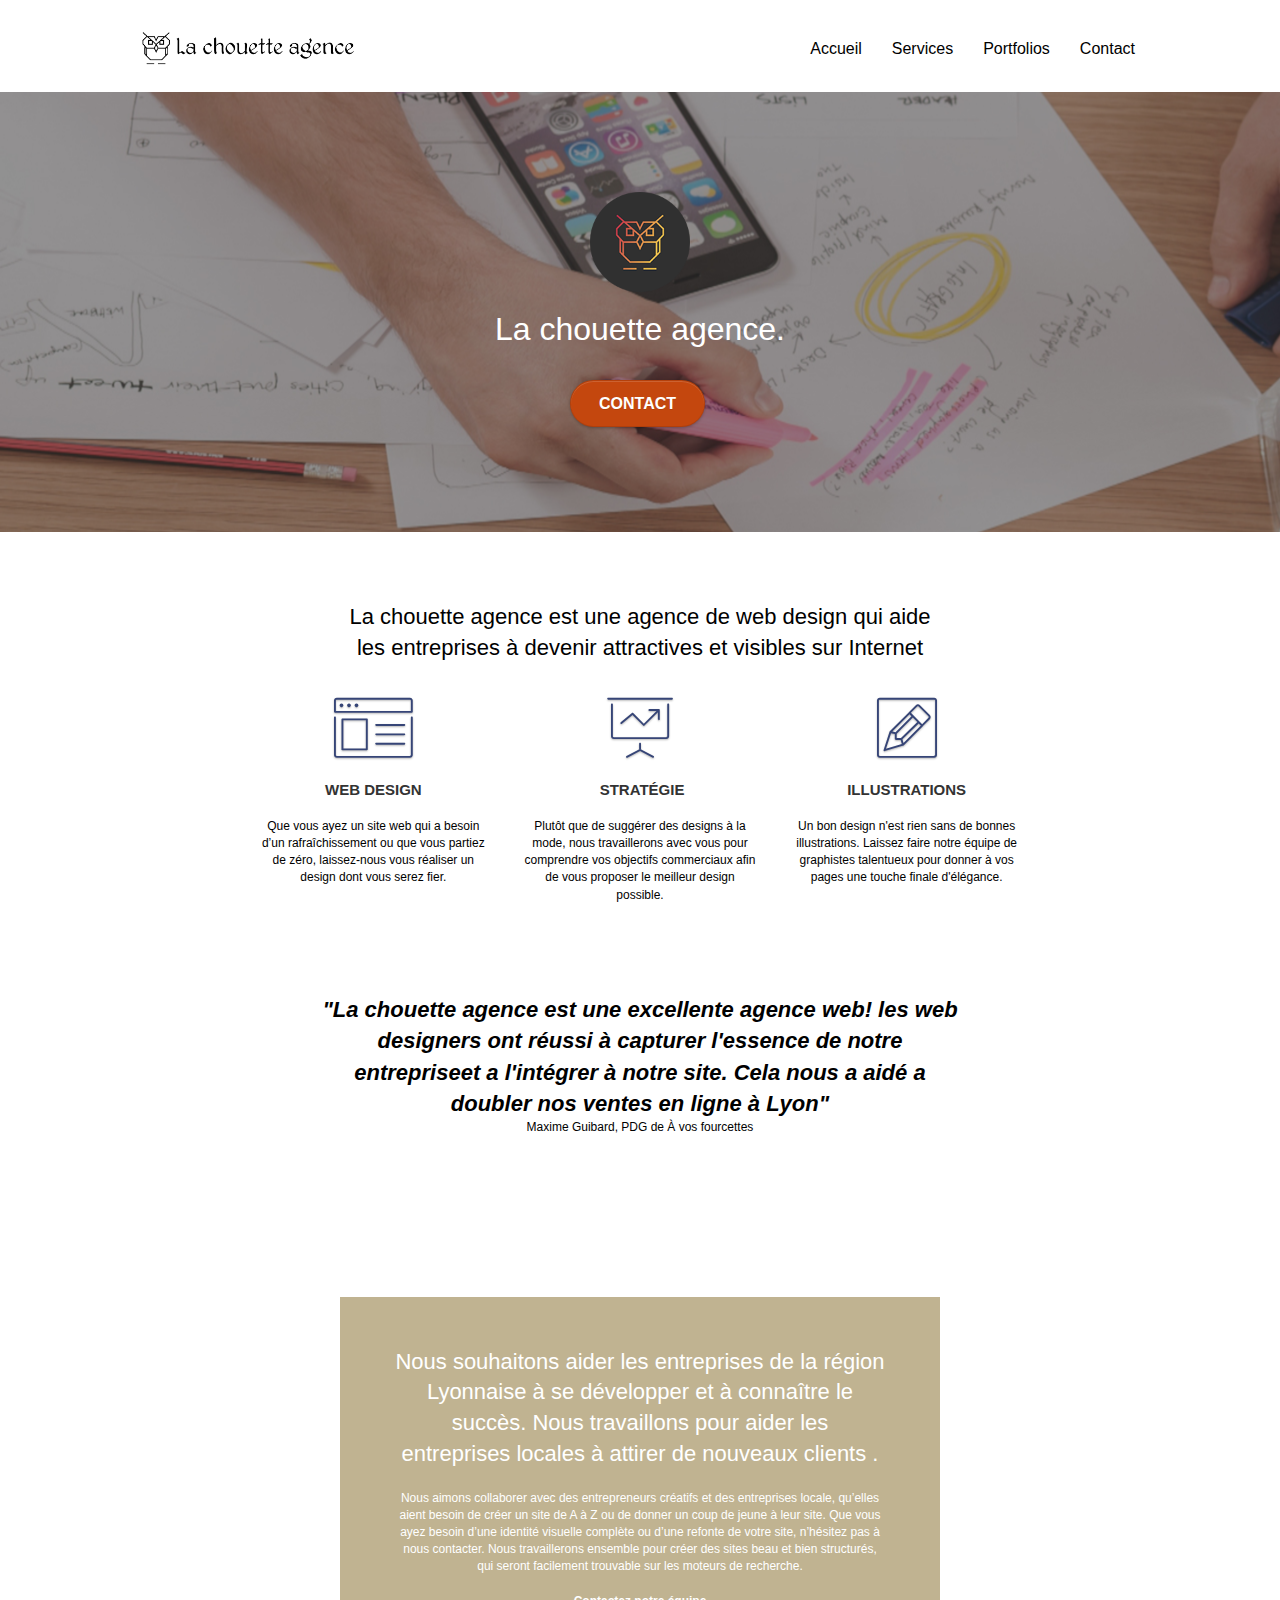
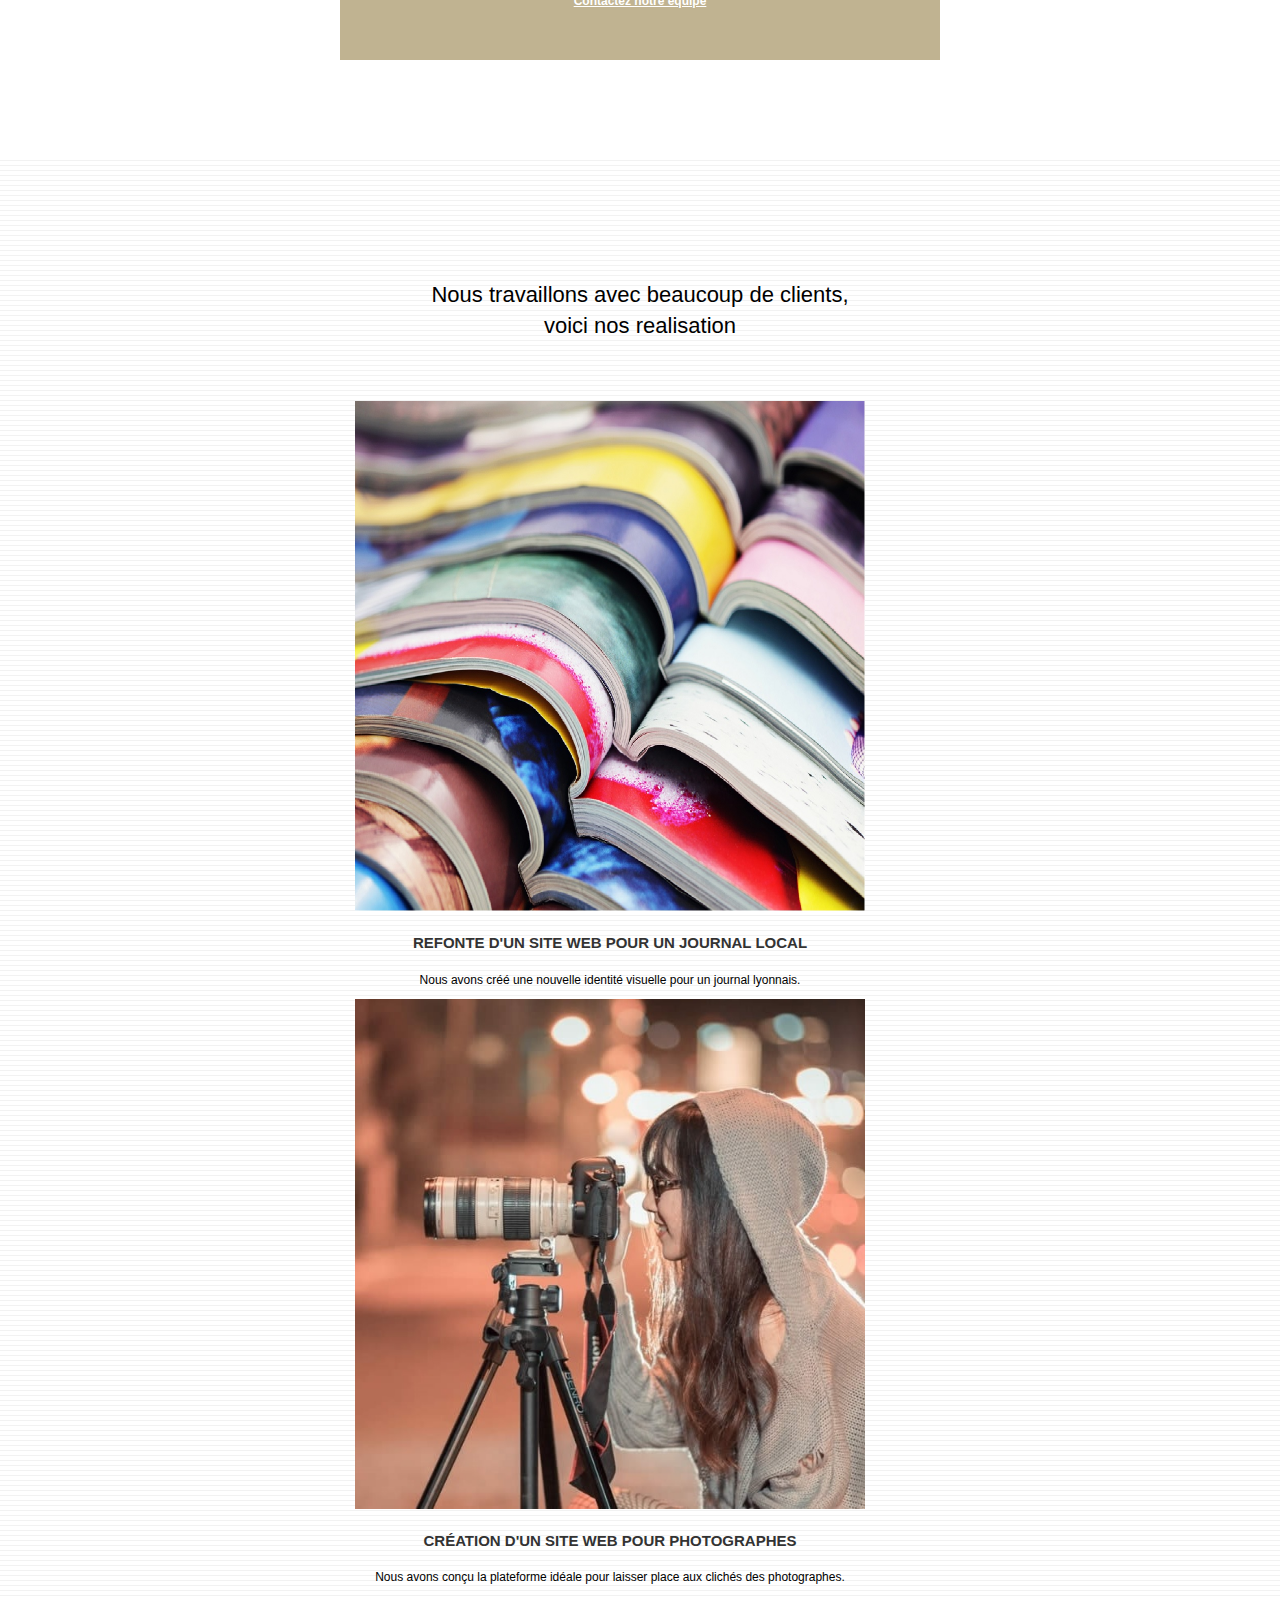
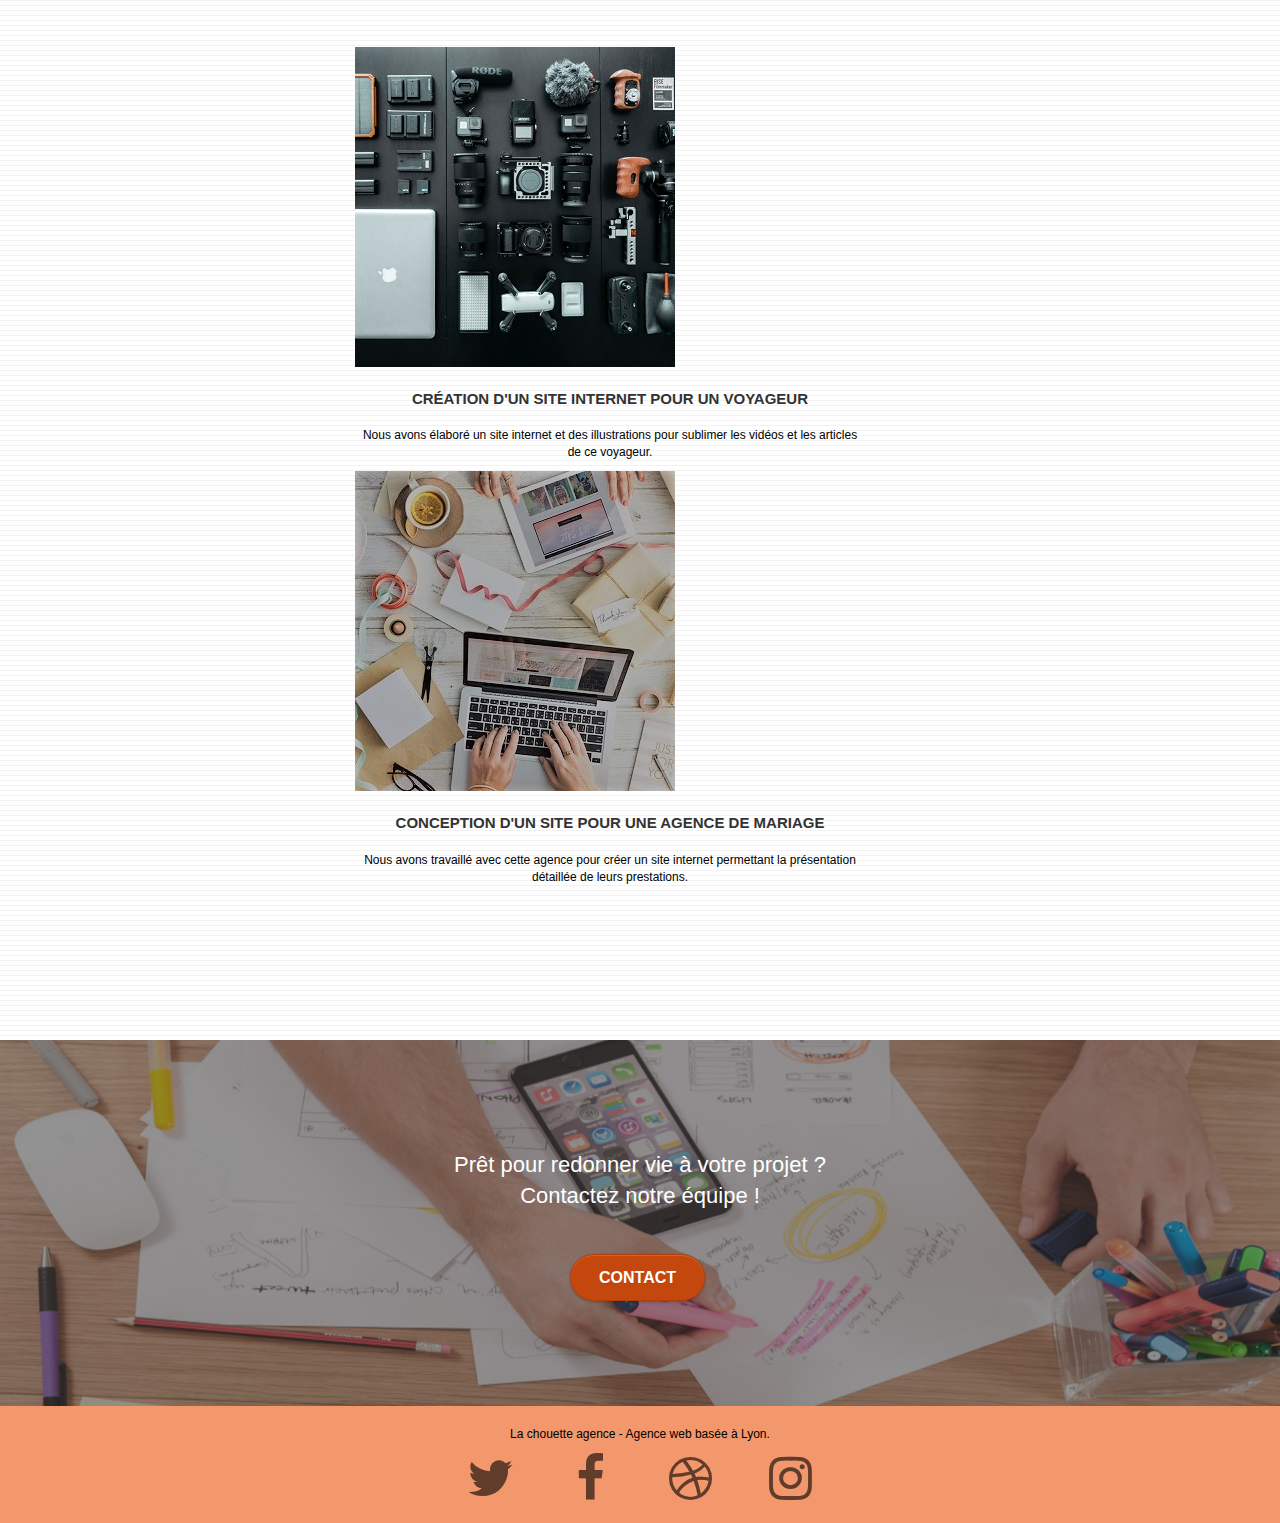
==== commit 8a91987c: "correction css" ====
--- a/index.html
+++ b/index.html
@@ -6,18 +6,18 @@
 	<meta name="description" content="Conception de sites Internet à Lyon : La Chouette, Agence Web à Lyon, vous accompagne dans votre stratégie digitale et la création de Site Internet sur mesure.">
 	<meta name="viewport" content="width=device-width, initial-scale=1.0, viewport-fit=cover">
 	<link rel="shortcut icon" type="image/png" href="favicon.jpg">
-	<link rel=preload>
+	
 	<link rel="stylesheet" type="text/css" href="./css/bootstrap.css">
 	<link rel="stylesheet" type="text/css" href="./style.css">
 	<link rel="stylesheet" type="text/css" href="./css/font-awesome.css">
 	<link rel="stylesheet" type="text/css" href="./css/et-line.css">
 	
 	
-	<!-- <script src="./js/jquery-2.1.0.js" defer></script>
+	<script src="./js/jquery-2.1.0.js" defer></script>
 	<script src="./js/bootstrap.js" defer></script>
 	<script src="./js/blocs.js" ></script>
 	<script src="./js/jquery.touchSwipe.js" defer></script>
-	<script src="./js/gmaps.js" defer></script> -->
+	<script src="./js/gmaps.js" defer></script>
 	
 	
 	
--- a/style.css
+++ b/style.css
@@ -75,7 +75,7 @@
 
 .texture-paper::before {
     background: url("img/texture-paper.png");
-    background-size: 280px 280px;
+    background-size: 250px 250px;
 }
 
 .b-parallax {
@@ -98,6 +98,7 @@
 
 .l-bloc {
     color: rgba(0, 0, 0, .5);
+    font-size: 16px;
 }
 
 .l-bloc button:hover {
@@ -191,6 +192,9 @@
     background-color: rgba(0, 0, 0, .5);
     width: 26px;
 }
+input{
+    border: black solid 2px;
+}
 
 @media (min-width: 768px) {
     .site-navigation {
@@ -251,8 +255,8 @@
 }
 
 .form-control {
-    border-color: rgba(0, 0, 0, .1);
-    box-shadow: none;
+    border:black 1px solid;
+    width: 100%;
 }
 
 .scrollToTop {
@@ -440,20 +444,18 @@
 .bg-banniere {
     background-image: url("./img/la-chouette-agence-banniere.png");
 }
-
-
 .bg-presentation {
     background-image: url("img/image-de-presentation.png");
 }
 
-@media (max-width: 1024px) {
+@media screen and (max-width: 1024px) {
     .bloc {
         padding-left: 20px;
         padding-right: 20px;
     }
 }
 
-@media (max-width: 992px) and (min-width: 768px) {
+@media screen and (max-width: 992px) and (min-width: 768px) {
     .navbar .nav {
         max-width: 80%
     }
@@ -471,7 +473,7 @@
     }
 }
 
-@media (max-width: 991px) {
+@media screen and (max-width: 991px) {
     .container {
         width: 100%;
     }
@@ -488,7 +490,13 @@
     }
 }
 
-@media (max-width: 767px) {
+@media screen and (max-width: 767px) {
+    .bg-banniere {
+        background-image: url("./img/la-chouette-agence-banniere770w.png");
+    }
+    .bg-presentation {
+        background-image: url("img/image-de-presentation770w.png");
+    }
     .page-container {
         overflow-x: hidden;
         position: relative;
@@ -562,7 +570,13 @@
     }
 }
 
-@media (max-width: 400px) {
+@media screen and (max-width: 400px) {
+    .bg-banniere {
+        background-image: url("./img/la-chouette-agence-banniere410w.png");
+    }
+    .bg-presentation {
+        background-image: url("img/image-de-presentation410w.png");
+    }
     .bloc {
         padding-left: 0;
         padding-right: 0;
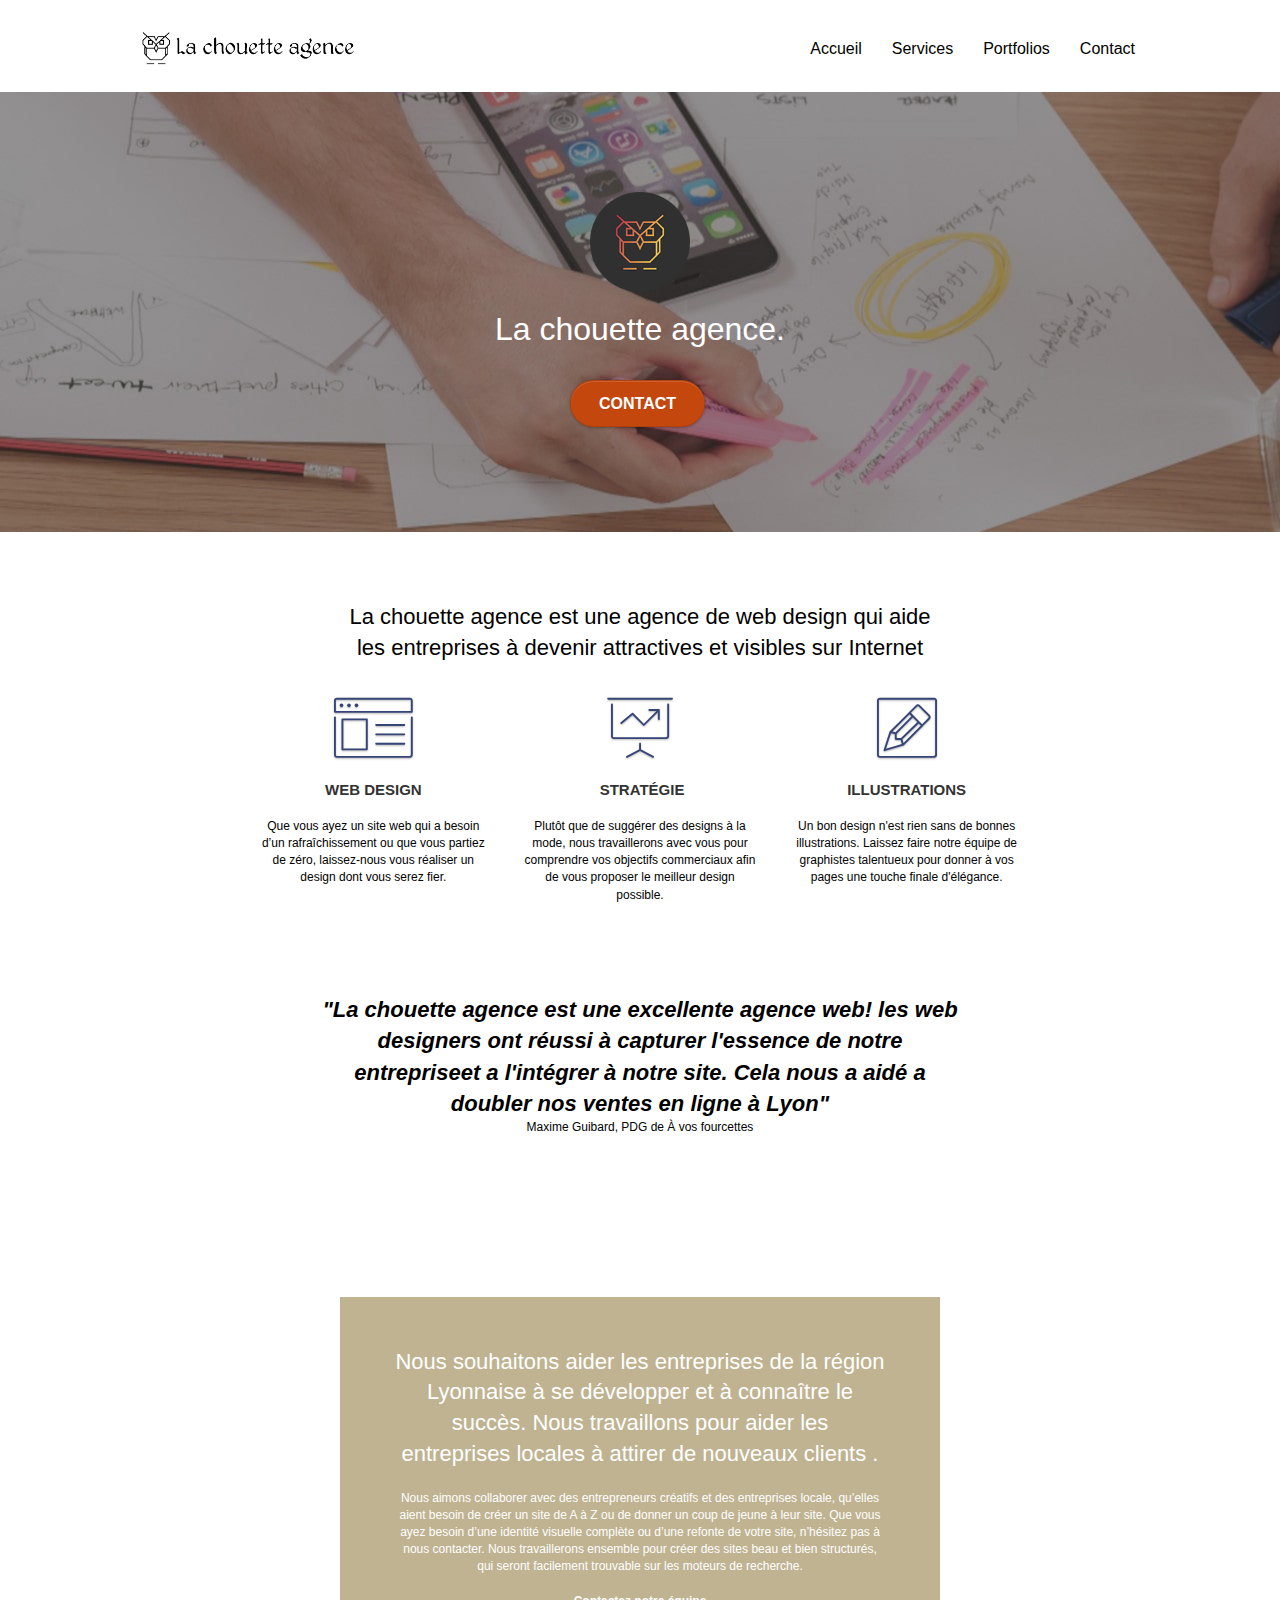
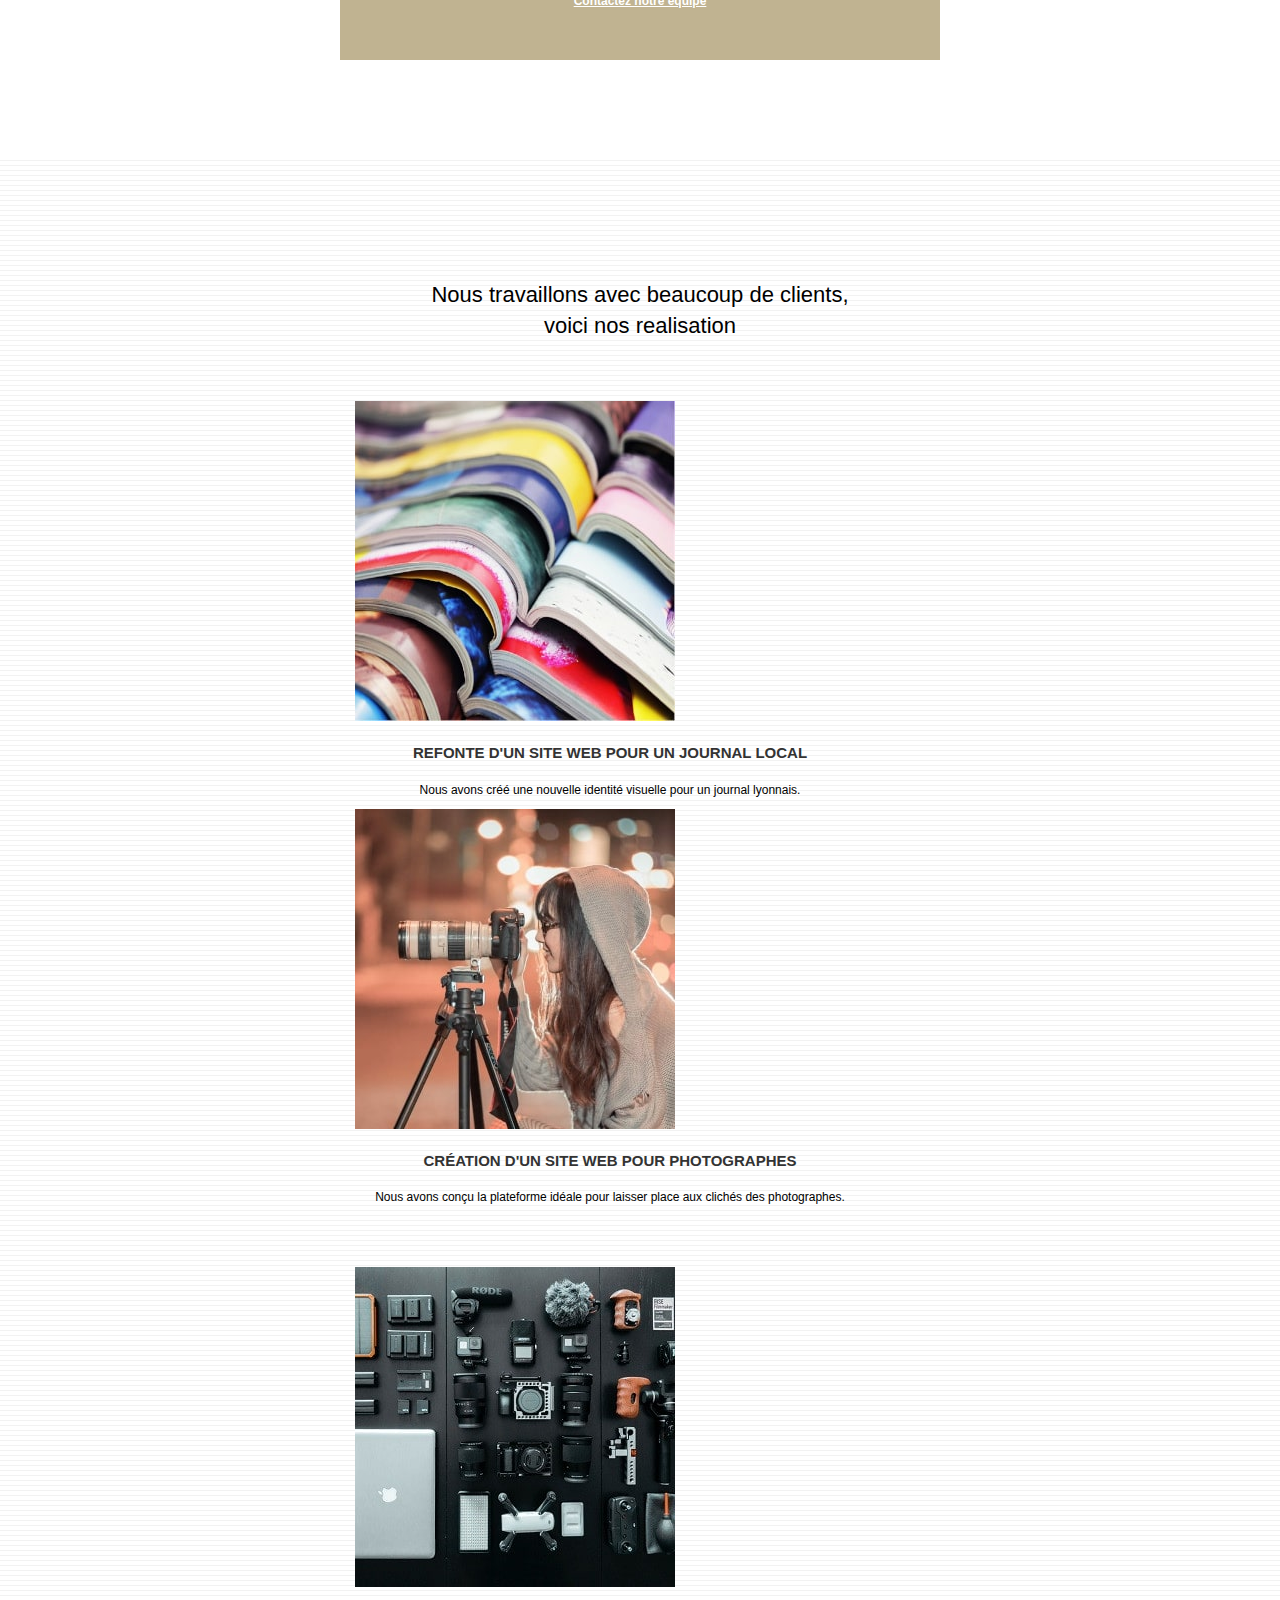
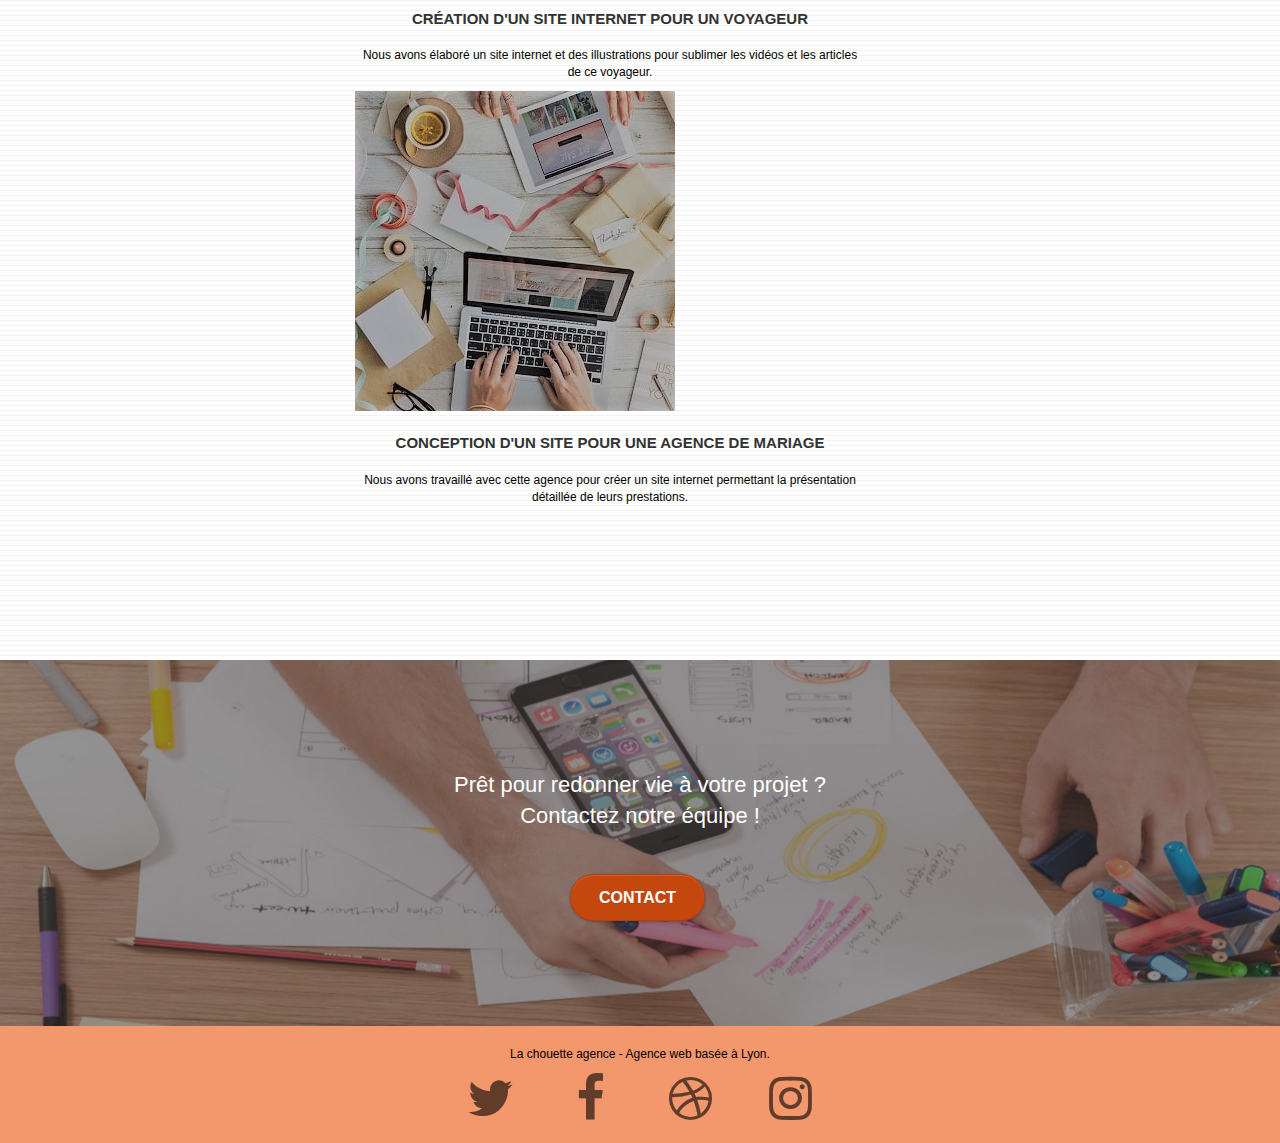
==== commit a184bddc: "compression images" ====
--- a/index.html
+++ b/index.html
@@ -4,18 +4,20 @@
 	<meta charset="utf-8">
 	<title>La Chouette la meilleure agence web basé à Lyon</title>
 	<meta name="description" content="Conception de sites Internet à Lyon : La Chouette, Agence Web à Lyon, vous accompagne dans votre stratégie digitale et la création de Site Internet sur mesure.">
-	<meta name="viewport" content="width=device-width, initial-scale=1.0, viewport-fit=cover">
+	<meta name="viewport" content="width=device-width, initial-scale=1, shrink-to-fit=no">
 	<link rel="shortcut icon" type="image/png" href="favicon.jpg">
 	
 	<link rel="stylesheet" type="text/css" href="./css/bootstrap.css">
 	<link rel="stylesheet" type="text/css" href="./style.css">
 	<link rel="stylesheet" type="text/css" href="./css/font-awesome.css">
 	<link rel="stylesheet" type="text/css" href="./css/et-line.css">
-	
-	
-	<script src="./js/jquery-2.1.0.js" defer></script>
-	<script src="./js/bootstrap.js" defer></script>
-	<script src="./js/blocs.js" ></script>
+
+	<script src="https://code.jquery.com/jquery-3.2.1.slim.min.js" integrity="sha384-KJ3o2DKtIkvYIK3UENzmM7KCkRr/rE9/Qpg6aAZGJwFDMVNA/GpGFF93hXpG5KkN" crossorigin="anonymous"></script>
+	<script src="https://cdnjs.cloudflare.com/ajax/libs/popper.js/1.12.9/umd/popper.min.js" integrity="sha384-ApNbgh9B+Y1QKtv3Rn7W3mgPxhU9K/ScQsAP7hUibX39j7fakFPskvXusvfa0b4Q" crossorigin="anonymous"></script>
+	<script src="https://maxcdn.bootstrapcdn.com/bootstrap/4.0.0/js/bootstrap.min.js" integrity="sha384-JZR6Spejh4U02d8jOt6vLEHfe/JQGiRRSQQxSfFWpi1MquVdAyjUar5+76PVCmYl" crossorigin="anonymous"></script>
+	<script src="https://code.jquery.com/jquery-2.2.4.js" integrity="sha256-iT6Q9iMJYuQiMWNd9lDyBUStIq/8PuOW33aOqmvFpqI=" crossorigin="anonymous"></script>
+	<script src="./js/bootstrap.js" async></script>
+	<script src="./js/blocs.js"></script>
 	<script src="./js/jquery.touchSwipe.js" defer></script>
 	<script src="./js/gmaps.js" defer></script>
 	
@@ -163,7 +165,7 @@
 				</div>
 				<div class="row tight-width-whitespace portfolio-row">
 					<div class="col-sm-6">
-						<a href="#" data-lightbox="img/1.jpg" data-gallery-id="gallery-1" data-caption="Refonte d'un site web pour un journal local" data-frame="snapshot-lb"><img src="img/1.jpg" alt="Livres empillés" title="Refonte journal local" class="img-responsive portfolio-thumb" /></a>
+						<a href="#" data-lightbox="img/1.jpg" data-gallery-id="gallery-1" data-caption="Refonte d'un site web pour un journal local" data-frame="snapshot-lb"><img src="img/1-min.jpg" alt="Livres empillés" title="Refonte journal local" class="img-responsive portfolio-thumb" /></a>
 						<h3 class="mg-md text-center">
 							Refonte d'un site web pour un journal local
 						</h3>
@@ -172,7 +174,7 @@
 						</p>
 					</div>
 					<div class="col-sm-6">
-						<a href="#" data-lightbox="img/2.jpg" data-gallery-id="gallery-1" data-caption="Création d'un site web pour photographes" data-frame="snapshot-lb"><img src="img/2.jpg" class="img-responsive portfolio-thumb"  alt="Femme qui regarde dans son appareil photo" title="Creation site web pour photographe" /></a>
+						<a href="#" data-lightbox="img/2.jpg" data-gallery-id="gallery-1" data-caption="Création d'un site web pour photographes" data-frame="snapshot-lb"><img src="img/2-min.jpg" class="img-responsive portfolio-thumb"  alt="Femme qui regarde dans son appareil photo" title="Creation site web pour photographe" /></a>
 						<h3 class="mg-md text-center">
 							Création d'un site web pour photographes
 						</h3>
@@ -183,7 +185,7 @@
 				</div>
 				<div class="row tight-width-whitespace portfolio-row">
 					<div class="col-sm-6">
-						<a href="#" data-lightbox="img/3.bmp" data-gallery-id="gallery-1" data-caption="Création d'un site internet pour un voyageur" data-frame="snapshot-lb"><img src="img/3.bmp" class="img-responsive portfolio-thumb"  alt="Objectifs appareil photo" title="Creation site pour voyageur"/></a>
+						<a href="#" data-lightbox="img/3.bmp" data-gallery-id="gallery-1" data-caption="Création d'un site internet pour un voyageur" data-frame="snapshot-lb"><img src="img/3-min.jpg" class="img-responsive portfolio-thumb"  alt="Objectifs appareil photo" title="Creation site pour voyageur"/></a>
 						<h3 class="mg-md text-center">
 							Création d'un site internet pour un voyageur
 						</h3>
@@ -192,7 +194,7 @@
 						</p>
 					</div>
 					<div class="col-sm-6">
-						<a href="#" data-lightbox="img/4.bmp" data-gallery-id="gallery-1" data-caption="Conception d'un site pour une agence de mariage" data-frame="snapshot-lb"><img src="img/4.bmp" class="img-responsive portfolio-thumb"  alt="Preparation de mariage" title="Personnes qui preparent leur mariage" /></a>
+						<a href="#" data-lightbox="img/4.bmp" data-gallery-id="gallery-1" data-caption="Conception d'un site pour une agence de mariage" data-frame="snapshot-lb"><img src="img/4-min.jpg" class="img-responsive portfolio-thumb"  alt="Preparation de mariage" title="Personnes qui preparent leur mariage" /></a>
 						<h3 class="mg-md text-center">
 							Conception d'un site pour une agence de mariage
 						</h3>
--- a/style.css
+++ b/style.css
@@ -127,7 +127,7 @@
     margin-top: 80px;
 }
 
-.row-no-gutters {
+.t-no-gutters {
     margin-right: 0;
     margin-left: 0;
 }
@@ -442,10 +442,10 @@
 }
 
 .bg-banniere {
-    background-image: url("./img/la-chouette-agence-banniere.png");
+    background-image: url("./img/la-chouette-agence-banniere-min.jpg");
 }
 .bg-presentation {
-    background-image: url("img/image-de-presentation.png");
+    background-image: url("img/image-de-presentation-min.jpg");
 }
 
 @media screen and (max-width: 1024px) {
@@ -461,13 +461,13 @@
     }
 }
 
-@media only screen and (min-device-width: 768px) and (max-device-width: 1024px) and (orientation: landscape) {
+@media only screen and (min-width: 768px) and (max-width: 1024px) and (orientation: landscape) {
     .b-parallax {
         background-attachment: scroll;
     }
 }
 
-@media only screen and (min-device-width: 1024px) and (max-device-width: 1366px) and (-webkit-min-device-pixel-ratio: 1.5) {
+@media only screen and (min-width: 1024px) and (max-width: 1366px) and (-webkit-min-device-pixel-ratio: 1.5) {
     .b-parallax {
         background-attachment: scroll;
     }
@@ -492,10 +492,10 @@
 
 @media screen and (max-width: 767px) {
     .bg-banniere {
-        background-image: url("./img/la-chouette-agence-banniere770w.png");
+        background-image: url("./img/la-chouette-agence-banniere770w-min.jpg");
     }
     .bg-presentation {
-        background-image: url("img/image-de-presentation770w.png");
+        background-image: url("img/image-de-presentation770w-min.jpg");
     }
     .page-container {
         overflow-x: hidden;
@@ -572,10 +572,10 @@
 
 @media screen and (max-width: 400px) {
     .bg-banniere {
-        background-image: url("./img/la-chouette-agence-banniere410w.png");
+        background-image: url("./img/la-chouette-agence-banniere410w-min.jpg");
     }
     .bg-presentation {
-        background-image: url("img/image-de-presentation410w.png");
+        background-image: url("img/image-de-presentation410w-min.jpg");
     }
     .bloc {
         padding-left: 0;
